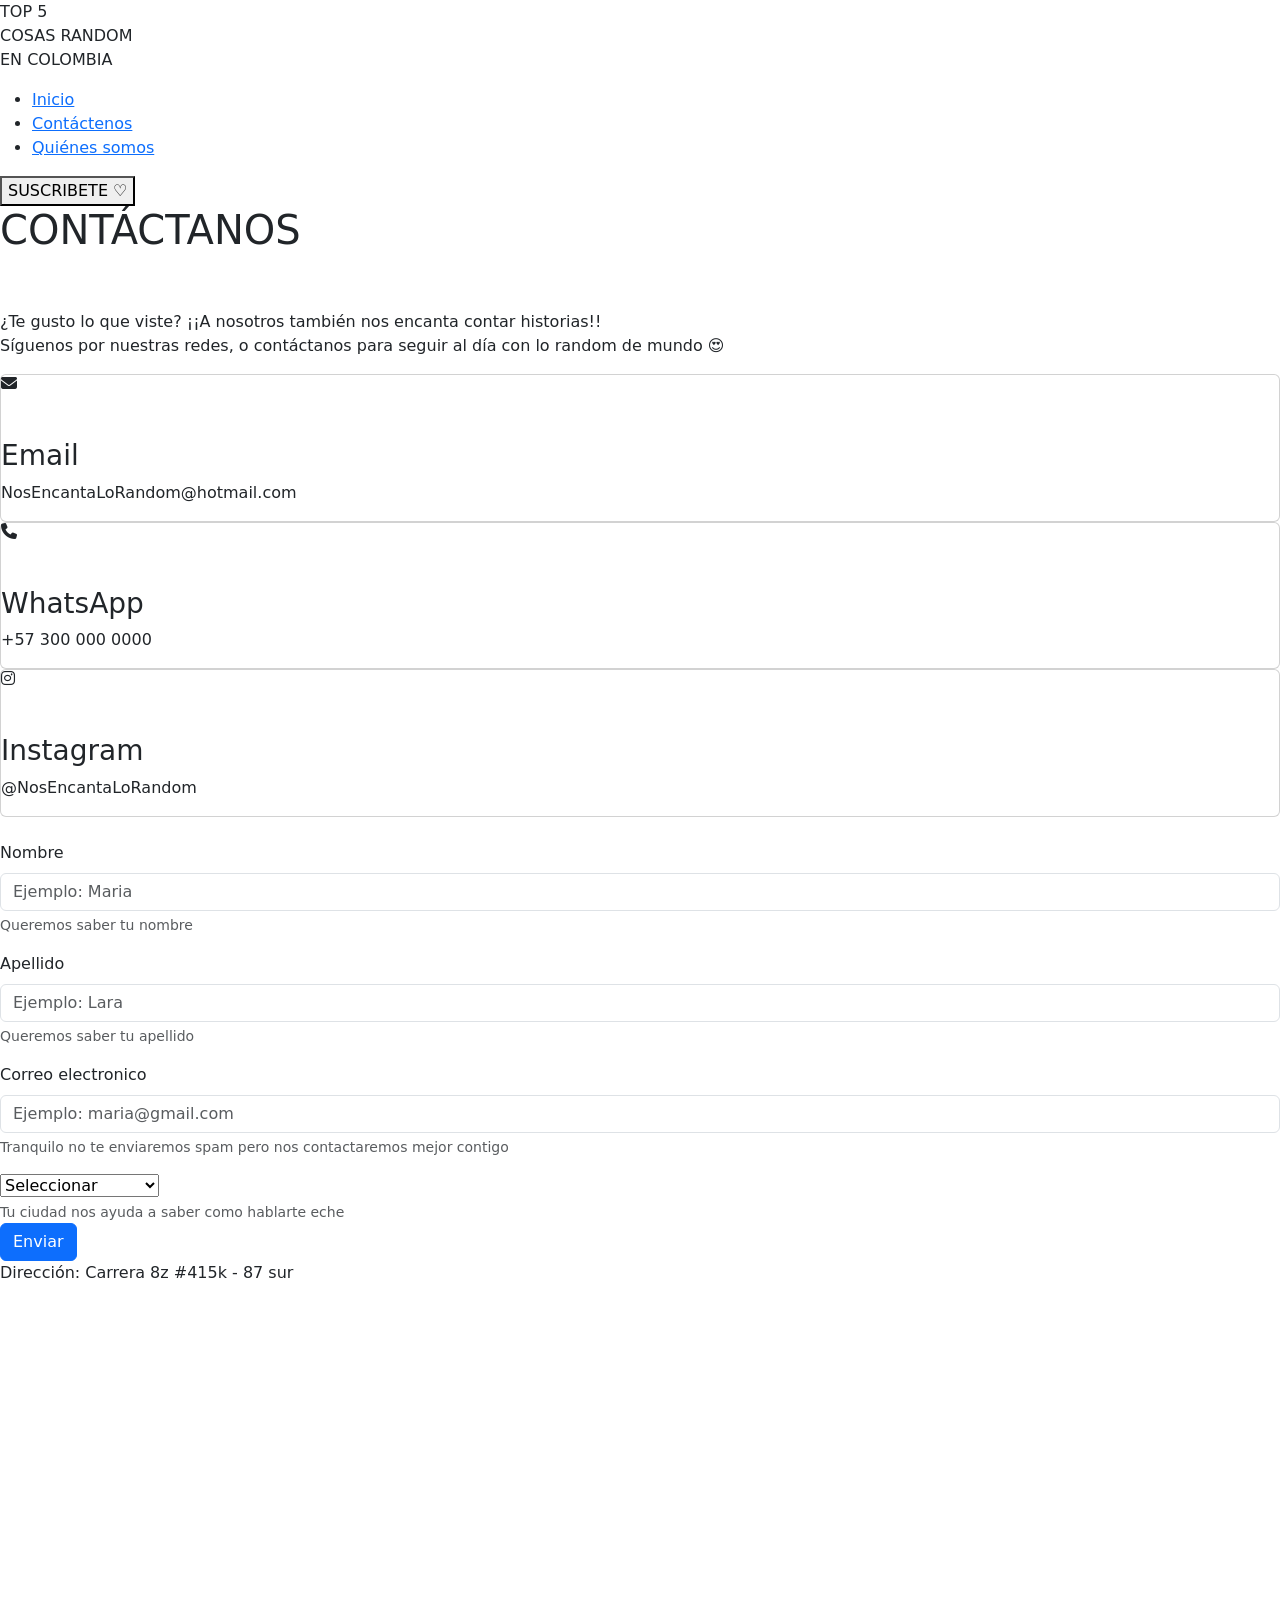
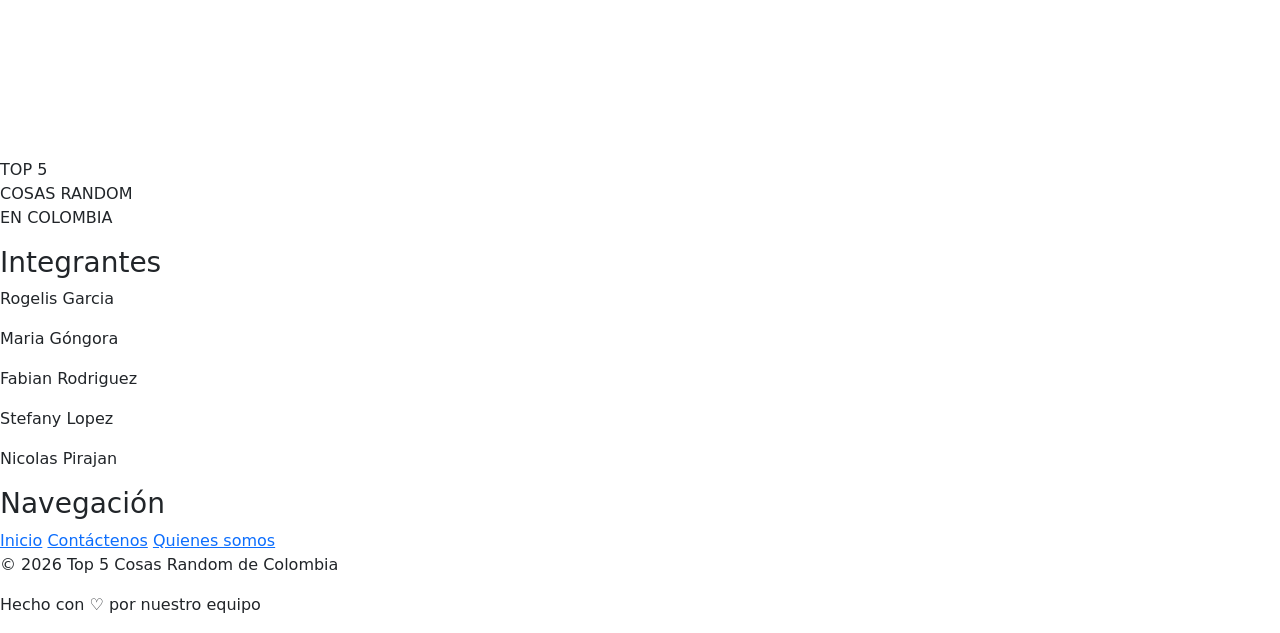
==== contacto.html @ d88ea7ca "Añadido formulario en contacto" ====
<!DOCTYPE html>
<html>

<head>
    <meta charset="UTF-8">
    <meta name="viewport" content="width=device-width, initial-scale=1.0">
    <title>TOP 5</title>
    <link rel="stylesheet" href="https://cdnjs.cloudflare.com/ajax/libs/font-awesome/6.5.0/css/all.min.css">
    <link rel="preconnect" href="https://fonts.googleapis.com">
    <link rel="preconnect" href="https://fonts.gstatic.com" crossorigin>
    <link href="https://fonts.googleapis.com/css2?family=Lilita+One&family=Poppins:wght@400;600;700&display=swap"
        rel="stylesheet">
    <link href="https://cdn.jsdelivr.net/npm/bootstrap@5.3.8/dist/css/bootstrap.min.css" rel="stylesheet"
        integrity="sha384-sRIl4kxILFvY47J16cr9ZwB07vP4J8+LH7qKQnuqkuIAvNWLzeN8tE5YBujZqJLB" crossorigin="anonymous">
    <link rel="stylesheet" href="style.css">
</head>

<body>
    <nav>
        <div>
            <span class="top">T<span class="O">O</span>P</span>
            <span class="cinco">5</span>
            <p class="cosas-random">COSAS RANDOM <br><span class="En">EN</span> <span class="C">C</span><span
                    class="olombia">OLOMBIA</span> </p>
        </div>
        <ul>
            <li> <a href="index.html">Inicio</a></li>
            <li><a href="contacto.html">Contáctenos</a></li>
            <li><a href="quienes-somos.html">Quiénes somos</a></li>
        </ul>
        <button>SUSCRIBETE ♡</button>
    </nav>
    <div class="encabezado1">
        <h1 id="encabezado"> CONTÁCTANOS </h1>
        <br>
        <br>
        <p class="parrafo"> ¿Te gusto lo que viste? ¡¡A nosotros también nos encanta contar historias!! <br>
            Síguenos por nuestras redes, o contáctanos para seguir al día con lo random de mundo 😍</p>
    </div>
    <div class="contenedor">
        <div class="card">
            <i class="fa-solid fa-envelope"></i>
            <br>
            <br>
            <h3 class="titulito"> Email </h3>
            <p> NosEncantaLoRandom@hotmail.com </p>
        </div>

        <div class="card">
            <i class="fa-solid fa-phone"></i>
            <br>
            <br>
            <h3 class="titulito"> WhatsApp </h3>
            <p> +57 300 000 0000 </p>
        </div>

        <div class="card">
            <i class="fa-brands fa-instagram"></i>
            <br>
            <br>
            <h3 class="titulito"> Instagram </h3>
            <p> @NosEncantaLoRandom </p>
        </div>
        <br>

        <section class="formulario-contacto">
            <form>
                <div class="formulario">
                <div class="mb-3">
                    <label for="ejemploNombre" class="form-label">Nombre</label>
                    <input type="text" class="form-control" id="nombre" placeholder="Ejemplo: Maria">
                    <div id="nameText" class="form-text">Queremos saber tu nombre</div>
                </div>
                <div class="mb-3">
                    <label for="ejemploNombre" class="form-label">Apellido</label>
                    <input type="text" class="form-control" id="apellido" placeholder="Ejemplo: Lara">
                    <div id="lastnameText" class="form-text">Queremos saber tu apellido</div>
                </div>
                <div class="mb-3">
                    <label for="ejemploNombre" class="form-label">Correo electronico</label>
                    <input type="email" class="form-control" id="email" placeholder="Ejemplo: maria@gmail.com" required>
                    <div id="nameText" class="form-text">Tranquilo no te enviaremos spam pero nos contactaremos mejor
                        contigo</div>
                </div>
                <div class="seleccionDeCiudad">
                    <select name="ciudad" id="ciudad">
                        <option value="">Seleccionar</option>
                        <option value="Bog">Bogota</option>
                        <option value="Baq">Barranquilla</option>
                        <option value="Med">Medellin</option>
                        <option value="NA">No quiero decirlo</option>
                    </select>
                    <div id="nameText" class="form-text">Tu ciudad nos ayuda a saber como hablarte eche</div>
                </div>
                 <button type="submit" class="btn btn-primary">Enviar</button>
    </div>
    </form>
    </section>

    <div class="ubicacion">
        <p class="parrafo"> Dirección: Carrera 8z #415k - 87 sur </p>
        <iframe
            src="https://www.google.com/maps/embed?pb=!1m18!1m12!1m3!1d22496.69778581169!2d-74.12065884214515!3d4.613363814773362!2m3!1f0!2f0!3f0!3m2!1i1024!2i768!4f13.1!3m3!1m2!1s0x8e3f9ebaca191fa3%3A0x28079add05f37b00!2sCentro%20Comercial%20Plaza%20de%20las%20Am%C3%A9ricas!5e0!3m2!1ses!2sco!4v1781192506364!5m2!1ses!2sco"
            width="600" height="450" style="border:0;" allowfullscreen="" loading="lazy"
            referrerpolicy="no-referrer-when-downgrade"></iframe>
    </div>
    </div>

    <footer class="footer">
        <div class="footer-contenido">
            <div class="footer-logo">
                <div>
                    <span class="top">T<span class="O">O</span>P</span>
                    <span class="cinco">5</span>
                </div>

                <p class="cosas-random">
                    COSAS RANDOM<br>
                    <span class="En">EN</span>
                    <span class="C">C</span><span class="olombia">OLOMBIA</span>
                </p>
            </div>
            <div class="footer-integrantes">
                <h3 class="integrantes">Integrantes</h3>
                <p class="integrante rogelis">Rogelis Garcia</p>
                <p class="integrante maria">Maria Góngora</p>
                <p class="integrante fabian">Fabian Rodriguez</p>
                <p class="integrante stefany">Stefany Lopez</p>
                <p class="integrante nicolas">Nicolas Pirajan</p>
            </div>
            <div class="footer-enlaces">
                <h3 class="navegacion">Navegación</h3>
                <a href="index.html">Inicio</a>
                <a href="contacto.html">Contáctenos</a>
                <a href="quienes-somos.html">Quienes somos</a>
            </div>
        </div>
        <div class="footer-inferior">
            <p class="copy">© 2026 Top 5 Cosas Random de Colombia</p>
            <p class="amor">Hecho con ♡ por nuestro equipo</p>
        </div>
    </footer>
</body>

</html>
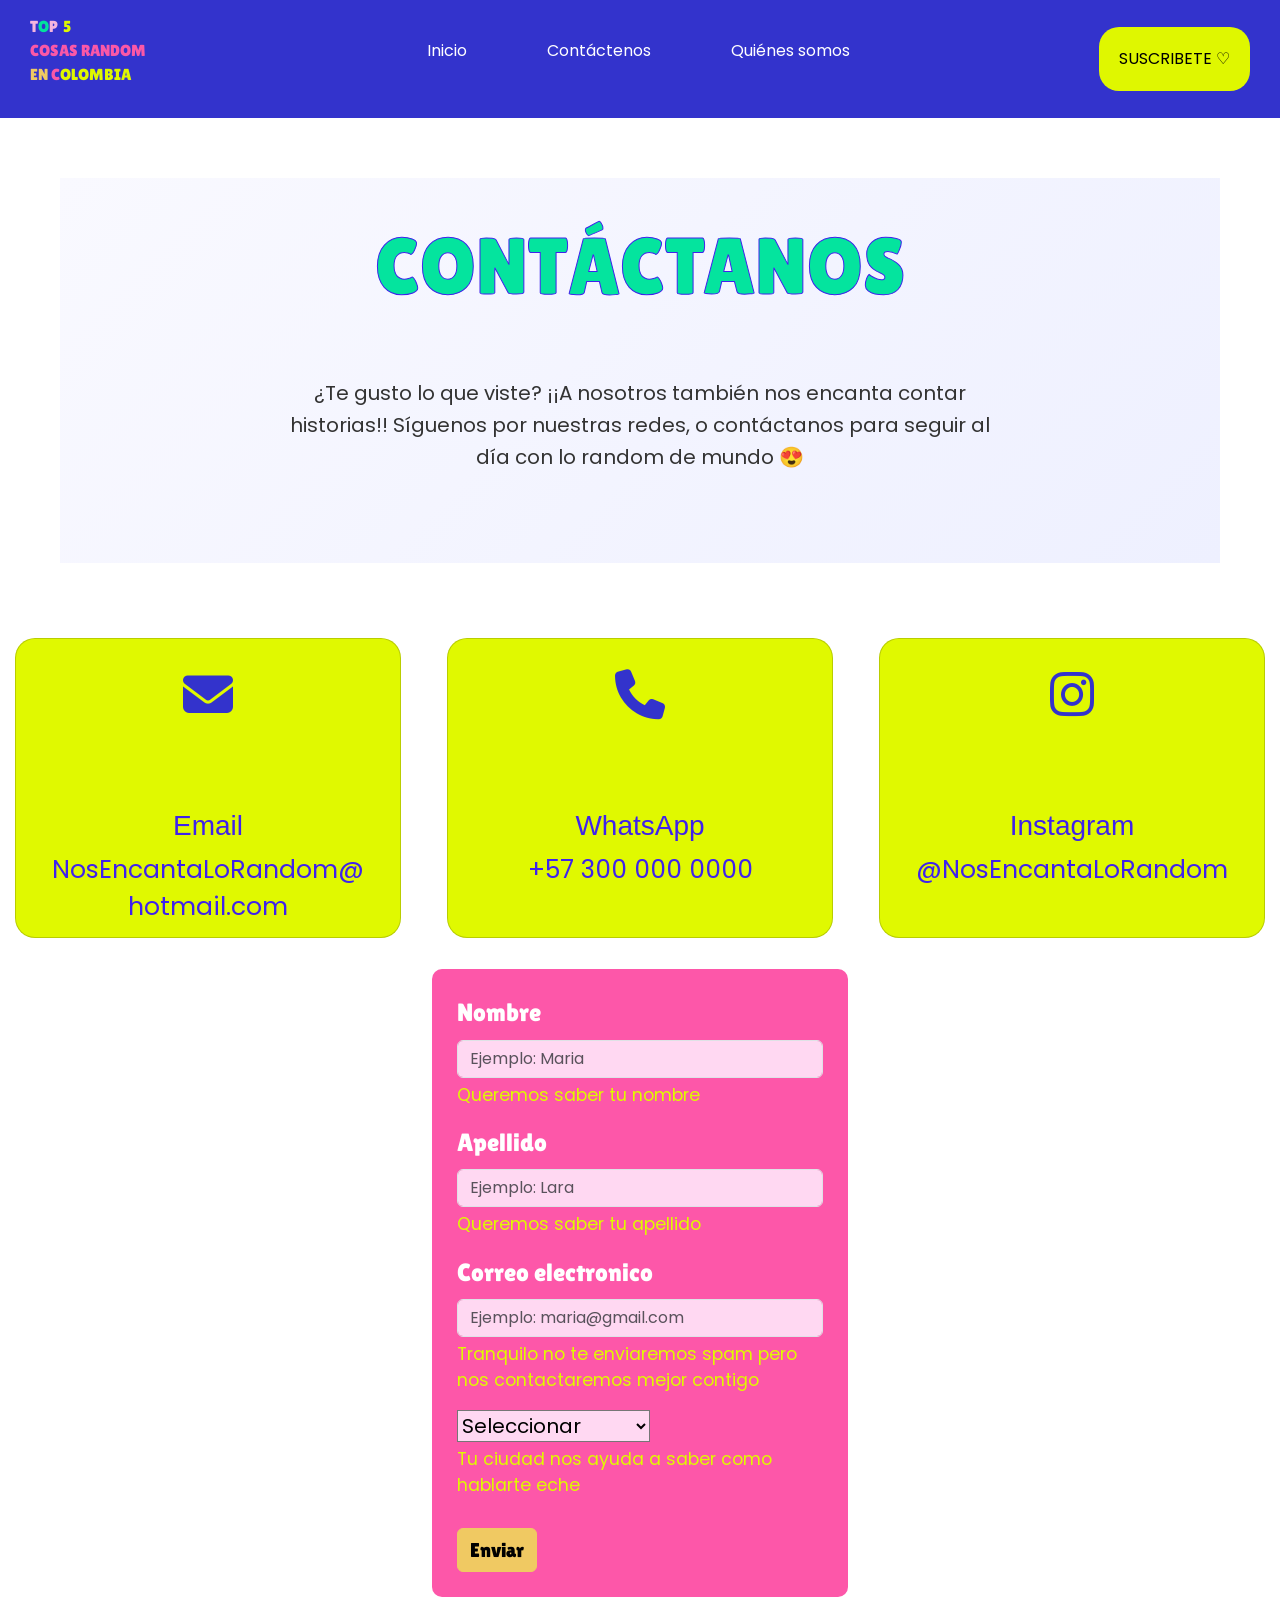
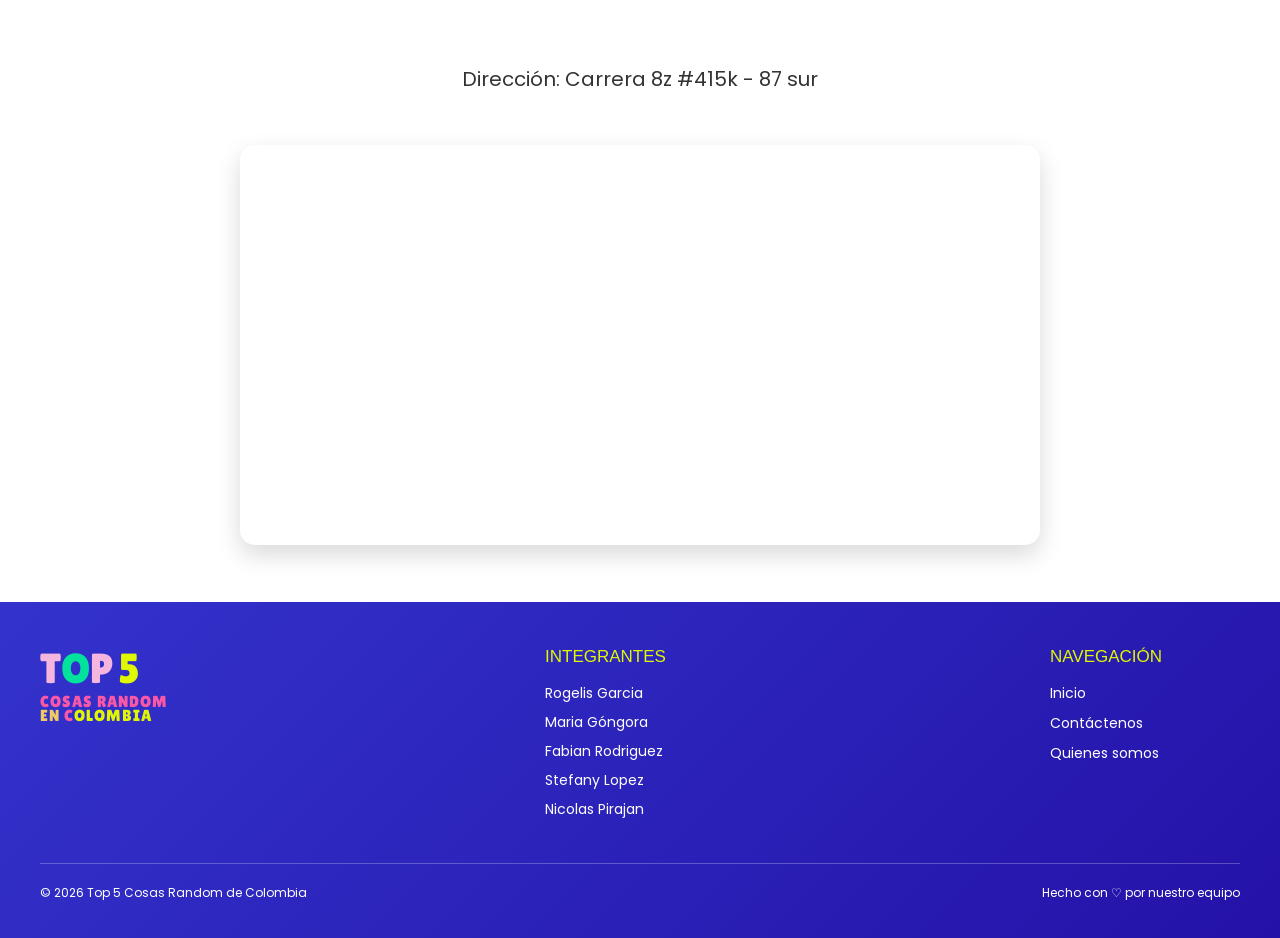
==== commit 1e0df91b: "Actualizo style.css y contacto.html" ====
--- a/contacto.html
+++ b/contacto.html
@@ -34,8 +34,7 @@
         <h1 id="encabezado"> CONTÁCTANOS </h1>
         <br>
         <br>
-        <p class="parrafo"> ¿Te gusto lo que viste? ¡¡A nosotros también nos encanta contar historias!! <br>
-            Síguenos por nuestras redes, o contáctanos para seguir al día con lo random de mundo 😍</p>
+        <p class="parrafo"> ¿Te gusto lo que viste? ¡¡A nosotros también nos encanta contar historias!! Síguenos por nuestras redes, o contáctanos para seguir al día con lo random de mundo 😍</p>
     </div>
     <div class="contenedor">
         <div class="card">
@@ -62,7 +61,7 @@
             <p> @NosEncantaLoRandom </p>
         </div>
         <br>
-
+        <br>
         <section class="formulario-contacto">
             <form>
                 <div class="formulario">
@@ -92,10 +91,12 @@
                     </select>
                     <div id="nameText" class="form-text">Tu ciudad nos ayuda a saber como hablarte eche</div>
                 </div>
+                <br>
                  <button type="submit" class="btn btn-primary">Enviar</button>
-    </div>
-    </form>
-    </section>
+                </div>
+            </form>
+        </section>
+        <br>
 
     <div class="ubicacion">
         <p class="parrafo"> Dirección: Carrera 8z #415k - 87 sur </p>
--- a/style.css
+++ b/style.css
@@ -0,0 +1,730 @@
+
+* {
+    margin: 0;
+    padding: 0;
+    box-sizing: border-box;
+}
+nav a, nav button{
+    font-family: "Poppins",sans-serif;
+}
+nav{
+    background-color: #3333cc;
+    display: flex;
+    justify-content: space-between;
+    padding: 15px 30px;
+    align-items: center;
+    position: sticky;
+    top: 0;
+}
+nav a{
+    position: relative;
+    display: inline-block;
+    transition: transform 0.25s ease;
+}
+nav a::after{
+    content: "";
+    position: absolute;
+    left: 50%;
+    bottom: -6px;
+    width: 0;
+    height: 2px;
+    background-color: #dff700;
+    transform: translateX(-50%);
+    transition: width 0.25s ease;
+}
+nav a:hover{
+    transform: scale(1.08);
+}
+nav a:hover::after{
+    width: 100%;
+}
+ul {
+    display: flex;
+    list-style: none;
+    gap: 80px;
+}
+a {
+    color: white;
+    text-decoration: none;
+}
+
+.top,.cinco,.cosas-random{
+    font-family: "Lilita One",sans-serif;
+}
+
+.top{
+    color: #f4b5de;
+}
+.cinco{
+    color: #dff700;
+}
+.O{
+    color: #03e29d;
+}
+
+.cosas-random{
+    color:#fa58a7 ;
+}
+.En{
+    color: #efca62;
+}
+.olombia{
+    color: #dff700;
+}
+button{
+    background-color: #dff700;
+    border-radius: 20px;
+    color: black;
+    border: none;
+    padding: 20px;
+}
+.footer {
+    background: linear-gradient(135deg, #3333cc, #2412a8);
+    color: white;
+    padding: 45px 40px 20px;
+    font-family: "Poppins", sans-serif;
+}
+.footer-contenido {
+    max-width: 1200px;
+    margin: 0 auto;
+    display: flex;
+    justify-content: space-between;
+    align-items: flex-start;
+    gap: 60px;
+}
+.footer-logo {
+    min-width: 190px;
+}
+.footer-logo .top,
+.footer-logo .cinco {
+    font-size: 42px;
+    line-height: 1;
+}
+.footer-logo .cosas-random {
+    margin-top: 5px;
+    font-size: 16px;
+    line-height: 0.9;
+    letter-spacing: 1px;
+}
+.footer-integrantes,
+.footer-enlaces {
+    min-width: 190px;
+}
+.footer .integrantes,
+.footer .navegacion {
+    color: #dff700;
+    font-size: 17px;
+    margin-bottom: 16px;
+    text-transform: uppercase;
+}
+.footer-integrantes .integrante {
+    margin-bottom: 8px;
+    font-size: 14px;
+    cursor: default;
+}
+.footer-enlaces {
+    display: flex;
+    flex-direction: column;
+    align-items: flex-start;
+}
+.footer-enlaces a {
+    position: relative;
+    display: inline-block;
+    margin-bottom: 9px;
+    font-size: 14px;
+    color: white;
+    transition: color 0.25s ease, transform 0.25s ease;
+}
+.footer-enlaces a::after {
+    content: "";
+    position: absolute;
+    left: 0;
+    bottom: -2px;
+    width: 0;
+    height: 2px;
+    background-color: #dff700;
+    transition: width 0.25s ease;
+}
+.footer-enlaces a:hover {
+    color: #dff700;
+    transform: translateX(5px);
+}
+.footer-enlaces a:hover::after {
+    width: 100%;
+}
+.footer-inferior {
+    max-width: 1200px;
+    margin: 35px auto 0;
+    padding-top: 20px;
+    border-top: 1px solid rgba(255, 255, 255, 0.25);
+    display: flex;
+    justify-content: space-between;
+    gap: 20px;
+}
+.footer .copy,
+.footer .amor {
+    color: white;
+    font-size: 12px;
+}
+.footer-integrantes .integrante {
+    animation: rainbow 5s linear infinite;
+    transition: transform 0.25s ease;
+}
+.rogelis {
+    animation-delay: 0s;
+}
+
+.maria {
+    animation-delay: -1s;
+}
+.fabian {
+    animation-delay: -2s;
+}
+.stefany {
+    animation-delay: -3s;
+}
+.nicolas {
+    animation-delay: -4s;
+}
+.footer-integrantes .integrante:hover {
+    transform: translateX(6px) scale(1.05);
+    animation-play-state: paused;
+}
+@keyframes rainbow {
+    0% {
+        color: #ff5ba7;
+    }
+    20% {
+        color: #ffc857;
+    }
+    40% {
+        color: #00e0a4;
+    }
+    60% {
+        color: #b9f500; 
+    }
+    80% {
+        color: #9b7cff;
+    }
+    100% {
+        color: #ff5ba7;
+    }
+}
+
+/* =========================
+   SECCION PRINCIPAL NOSOTROS
+========================= */
+.principal-nosotros {
+    display: flex;
+    justify-content: space-between;
+    align-items: center;
+    padding: 80px 60px;
+    gap: 40px;
+    background: #f9f9ff;
+}
+
+.principal-nosotros h1 {
+    font-family: "Lilita One", sans-serif;
+    font-size: 42px;
+    color: #3333cc;
+    margin-bottom: 20px;
+}
+
+.principal-nosotros p {
+    font-family: "Poppins", sans-serif;
+    font-size: 16px;
+    max-width: 500px;
+}
+
+/* TARJETAS DE ADVERTENCIA */
+#img-principal-nosotros {
+    display: flex;
+    flex-direction: column;
+    gap: 20px;
+}
+
+#img-principal-nosotros > div {
+    background: white;
+    padding: 20px;
+    border-radius: 15px;
+    box-shadow: 0px 10px 25px rgba(0,0,0,0.08);
+    transition: transform 0.25s ease;
+}
+
+#img-principal-nosotros > div:hover {
+    transform: translateY(-5px);
+}
+
+/* 🔥 IMAGENES MAS GRANDES */
+#img-principal-nosotros img {
+    width: 200px;
+    margin: 10px 0;
+}
+
+/* =========================
+   SECCION OBJETIVO / MISION
+========================= */
+.motivo-pagina {
+    display: grid;
+    grid-template-columns: repeat(4, 1fr);
+    gap: 25px;
+    padding: 80px 60px;
+    background: white;
+}
+
+.motivo-pagina div {
+    background: #f4f4ff;
+    padding: 25px;
+    border-radius: 15px;
+    transition: all 0.25s ease;
+}
+
+.motivo-pagina div:hover {
+    transform: translateY(-6px);
+    background: #3333cc;
+    color: white;
+}
+
+.motivo-pagina h1 {
+    font-family: "Lilita One", sans-serif;
+    margin-bottom: 10px;
+}
+
+.motivo-pagina p {
+    font-family: "Poppins", sans-serif;
+    font-size: 14px;
+}
+
+/* =========================
+   SECCION TEAM
+========================= */
+.grupo-desarrollo {
+    padding: 80px 60px;
+    background: #f9f9ff;
+    text-align: center;
+}
+
+.grupo-desarrollo > div:first-child h1 {
+    font-family: "Lilita One", sans-serif;
+    font-size: 38px;
+    color: #3333cc;
+}
+
+.grupo-desarrollo > div:first-child p {
+    margin: 10px auto 40px;
+    max-width: 600px;
+    font-family: "Poppins", sans-serif;
+}
+
+/* CONTENEDOR GENERAL */
+#contenedor-img-nosotros {
+    display: flex;
+    flex-wrap: wrap;
+    justify-content: center;
+    gap: 25px;
+}
+
+/* TARJETAS PERSONAS */
+#contenedor-img-nosotros > div {
+    background: white;
+    padding: 18px;
+    border-radius: 15px;
+    width: 260px;
+    box-shadow: 0px 8px 20px rgba(0,0,0,0.06);
+    transition: transform 0.2s ease;
+}
+
+#contenedor-img-nosotros > div:hover {
+    transform: translateY(-5px);
+}
+
+#contenedor-img-nosotros img {
+    width: 90px;
+    border-radius: 50%;
+    margin: 10px 0;
+}
+
+#contenedor-img-nosotros h1 {
+    font-family: "Lilita One", sans-serif;
+    font-size: 16px;
+    margin: 5px 0;
+}
+
+#contenedor-img-nosotros p {
+    font-family: "Poppins", sans-serif;
+    font-size: 12px;
+    line-height: 1.4;
+}
+
+/* =========================
+   FRONT DEVELOPERS (HORIZONTAL)
+========================= */
+#contenedor-desarrolladores {
+    width: 100%;
+    display: flex;
+    flex-direction: column;
+    align-items: center;
+    gap: 8px;
+}
+
+/* TITULO */
+#contenedor-desarrolladores h1 {
+    font-size: 16px;
+    margin-bottom: 5px;
+}
+
+/* IMAGENES EN FILA */
+.imagenes-devs {
+    display: flex;
+    justify-content: center;
+    gap: 18px;
+}
+
+/* IMAGENES */
+.imagenes-devs img {
+    width: 75px;
+    border-radius: 50%;
+    transition: transform 0.2s ease;
+}
+
+.imagenes-devs img:hover {
+    transform: scale(1.08);
+}
+
+/* NOMBRES */
+.nombres-devs {
+    display: flex;
+    justify-content: center;
+    gap: 30px;
+    color: #000000;
+    
+}
+
+.nombres-devs span {
+    font-family: "Lilita One", sans-serif;
+    font-size: 16px;
+
+}
+
+/* TEXTO */
+#contenedor-desarrolladores p {
+    font-size: 12px;
+    text-align: center;
+    max-width: 220px;
+    line-height: 1.4;
+    margin-top: 5px;
+}
+
+/* =========================
+   INTRODUCCION (HERO SECTION)
+========================= */
+
+.introduccion {
+    display: flex;
+    justify-content: space-between;
+    align-items: center;
+    gap: 50px;
+    padding: 90px 60px;
+    background: linear-gradient(135deg, #f9f9ff, #eef0ff);
+}
+
+/* TEXTO */
+.introduccion .texto {
+    width: 55%;
+}
+
+.introduccion .texto h2 {
+    font-family: "Lilita One", sans-serif;
+    font-size: 42px;
+    color: #3333cc;
+    margin-bottom: 20px;
+    line-height: 1.1;
+}
+
+/* PARRAFOS */
+.introduccion .texto p {
+    font-family: "Poppins", sans-serif;
+    font-size: 16px;
+    line-height: 1.7;
+    color: #333;
+    margin-bottom: 15px;
+}
+
+/* IMAGEN */
+.introduccion .imagen {
+    width: 40%;
+    display: flex;
+    justify-content: center;
+}
+
+.introduccion .imagen img {
+    width: 100%;
+    max-width: 380px;
+    border-radius: 20px;
+    box-shadow: 0 15px 35px rgba(0,0,0,0.15);
+    transition: transform 0.3s ease;
+}
+
+/* HOVER IMAGEN */
+.introduccion .imagen img:hover {
+    transform: scale(1.05);
+}
+
+/* RESPONSIVE */
+@media (max-width: 768px) {
+    .introduccion {
+        flex-direction: column;
+        text-align: center;
+        padding: 50px 20px;
+    }
+
+    .introduccion .texto,
+    .introduccion .imagen {
+        width: 100%;
+    }
+
+    .introduccion .texto h2 {
+        font-size: 30px;
+    }
+}
+
+/* =========================
+   TOP 5 SECTION (BLOG STYLE)
+========================= */
+
+.top5 {
+    padding: 80px 60px;
+    background: #f9f9ff;
+    display: flex;
+    flex-direction: column;
+    gap: 30px;
+}
+
+/* TITULO */
+.top5 h2 {
+    font-family: "Lilita One", sans-serif;
+    font-size: 38px;
+    color: #3333cc;
+    text-align: center;
+    margin-bottom: 20px;
+}
+
+/* GRID DE ARTICULOS */
+.top5 {
+    display: flex;
+    flex-direction: column;
+    gap: 25px;
+}
+
+/* CADA CARD */
+.top5 article {
+    background: white;
+    padding: 25px;
+    border-radius: 15px;
+    box-shadow: 0 10px 25px rgba(0,0,0,0.08);
+    transition: transform 0.25s ease, box-shadow 0.25s ease;
+    max-width: 900px;
+    margin: 0 auto;
+}
+
+/* HOVER EFECTO */
+.top5 article:hover {
+    transform: translateY(-6px);
+    box-shadow: 0 15px 35px rgba(0,0,0,0.12);
+}
+
+/* TITULOS DE CADA ITEM */
+.top5 article h3 {
+    font-family: "Lilita One", sans-serif;
+    font-size: 22px;
+    color: #2412a8;
+    margin-bottom: 10px;
+}
+
+/* TEXTO */
+.top5 article p {
+    font-family: "Poppins", sans-serif;
+    font-size: 15px;
+    line-height: 1.6;
+    color: #333;
+}
+
+/* RESPONSIVE */
+@media (max-width: 768px) {
+    .top5 {
+        padding: 40px 20px;
+    }
+
+    .top5 h2 {
+        font-size: 28px;
+    }
+
+    .top5 article {
+        padding: 18px;
+    }
+}
+
+/* =========================
+   CONTACTO HEADER
+========================= */
+
+.encabezado1 {
+    text-align: center;
+    padding: 80px 20px 40px;
+    background: linear-gradient(135deg, #f9f9ff, #eef0ff);
+}
+
+#encabezado {
+    font-family: "Lilita One", sans-serif;
+    font-size: 42px;
+    color: #3333cc;
+    margin-bottom: 15px;
+}
+
+.parrafo {
+    font-family: "Poppins", sans-serif;
+    font-size: 16px;
+    color: #333;
+    max-width: 700px;
+    margin: 0 auto;
+    line-height: 1.6;
+}
+
+/* =========================
+   CONTENEDOR DE CARDS
+========================= */
+.contenedor{
+    display: grid;
+    grid-template-columns: 1fr 1fr 1fr;
+    gap: 16px;
+}
+.encabezado1{
+    margin: 60px;
+    padding: 40px;
+}
+#encabezado{
+    font-family: "Lilita One",sans-serif;
+    color: #04E49E;
+    font-size: 80px;
+    text-align: center;
+    -webkit-text-stroke: 1px #3F22EC;
+}
+.parrafo{
+    font-family: "Poppins",sans-serif;
+    font-size: 20px;
+    text-align: center;
+    margin-bottom: 50px;
+}
+/* =========================
+   CARDS CONTACTO
+========================= */
+
+.card{
+    font-family: "Poppins",sans-serif;
+    color: #3F22EC;
+    font-size: 25px;
+    text-align: center;
+    margin: 15px;
+    padding: 30px;
+    height: 300px;
+    background-color: #E0F900;
+    transition: 0.3s;
+    border-radius: 20px;
+}
+
+.card:hover{
+    background-color: #F0C962;
+    color: white; 
+    transform: scale(1.05);
+    transform: translateY(-5px);
+    box-shadow: 0 8px 20px rgba(0,0,0,0.2);
+    border-color: #F5A623;
+    opacity: 0.8; 
+}
+
+/* ICONOS */
+.card i {
+    font-size: 50px;
+    color: #3333cc;
+    margin-bottom: 15px;
+}
+/* =========================
+   FORMULARIO
+========================= */
+.formulario-contacto{
+    font-family: "Poppins",sans-serif;
+    font-size: 20px;
+    padding: 25px;
+    border-radius: 10px;
+    color: white;
+    background-color: #FD57A9;
+}
+.form-label{
+    font-family: "Lilita One",sans-serif;
+    font-size: 25px;
+}
+.form-text{
+    color: #E0F900;
+}
+#ciudad{
+    background-color: #ffd8f2;
+}
+.form-control{
+    background-color: #ffd8f2;
+}
+.btn-primary{
+    font-family: "Lilita One",sans-serif;
+    font-size: 20px;
+    color: #000000;
+    background-color: #F0C962;
+    border-color: #F0C962;
+}
+
+
+/* =========================
+   UBICACION MAPA
+========================= */
+
+.ubicacion{
+    font-family: "Lilita One",sans-serif;
+    grid-column: 1/4;
+    text-align: center;
+    margin: 20px;
+    padding: 30px;
+    transition: 0.5s;
+}
+.ubicacion:hover{
+    transform: scale(1.10);
+}
+
+/* MAPA */
+.ubicacion iframe {
+    width: 90%;
+    max-width: 800px;
+    height: 400px;
+    border-radius: 15px;
+    box-shadow: 0 10px 25px rgba(0,0,0,0.15);
+}
+
+/* =========================
+   RESPONSIVE
+========================= */
+
+@media (max-width: 768px) {
+    #encabezado {
+        font-size: 30px;
+    }
+
+    .contenedor {
+        padding: 40px 20px;
+    }
+
+    .card {
+        width: 100%;
+        max-width: 300px;
+    }
+
+    .ubicacion iframe {
+        height: 300px;
+    }
+}
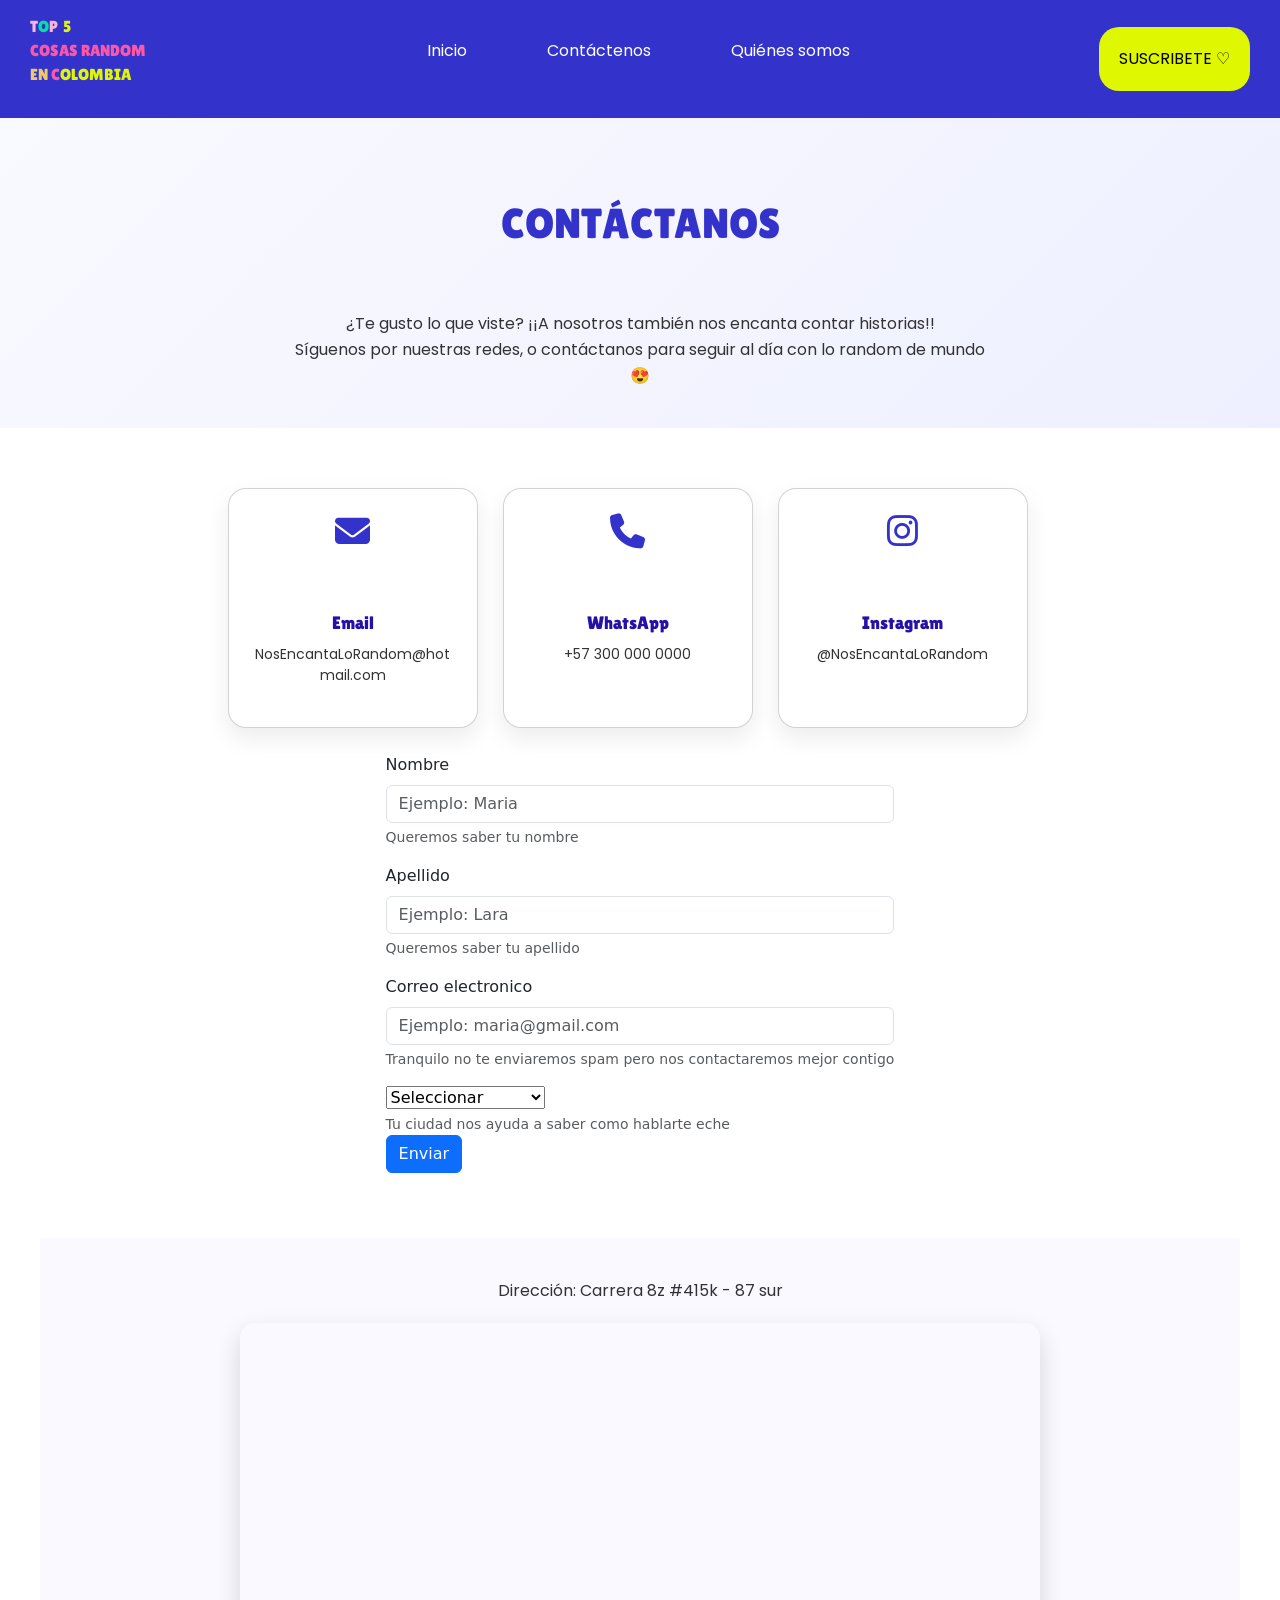
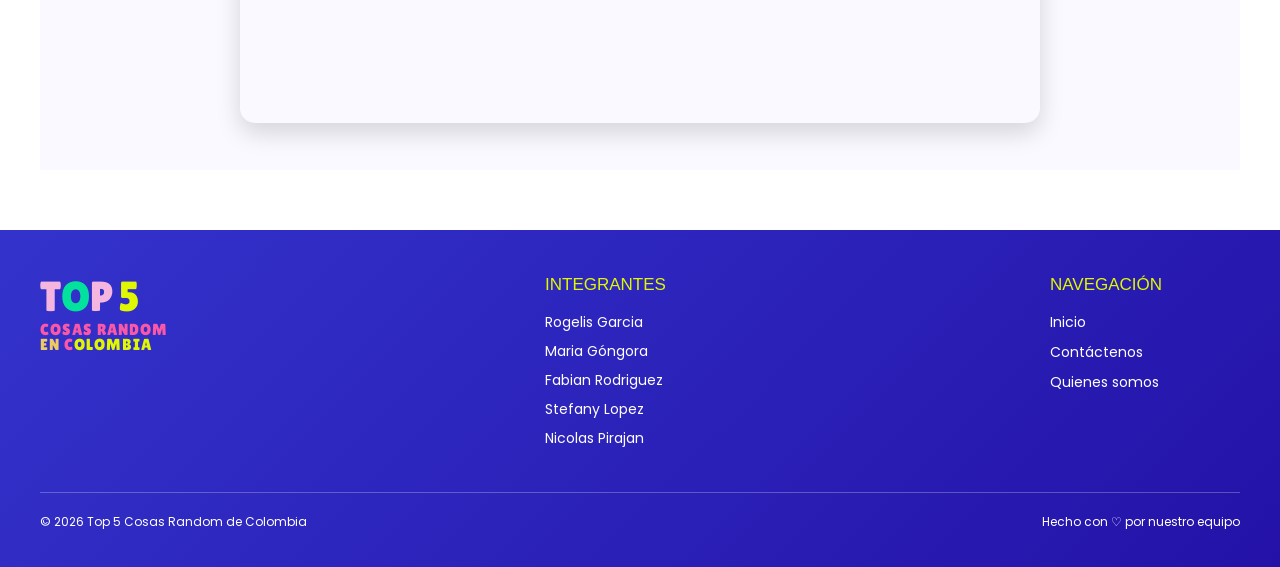
==== commit 03fdd2d7: "Refactorizacion de html con bootstrap" ====
--- a/contacto.html
+++ b/contacto.html
@@ -34,7 +34,8 @@
         <h1 id="encabezado"> CONTÁCTANOS </h1>
         <br>
         <br>
-        <p class="parrafo"> ¿Te gusto lo que viste? ¡¡A nosotros también nos encanta contar historias!! Síguenos por nuestras redes, o contáctanos para seguir al día con lo random de mundo 😍</p>
+        <p class="parrafo"> ¿Te gusto lo que viste? ¡¡A nosotros también nos encanta contar historias!! <br>
+            Síguenos por nuestras redes, o contáctanos para seguir al día con lo random de mundo 😍</p>
     </div>
     <div class="contenedor">
         <div class="card">
@@ -61,7 +62,7 @@
             <p> @NosEncantaLoRandom </p>
         </div>
         <br>
-        <br>
+
         <section class="formulario-contacto">
             <form>
                 <div class="formulario">
@@ -91,12 +92,10 @@
                     </select>
                     <div id="nameText" class="form-text">Tu ciudad nos ayuda a saber como hablarte eche</div>
                 </div>
-                <br>
                  <button type="submit" class="btn btn-primary">Enviar</button>
-                </div>
-            </form>
-        </section>
-        <br>
+    </div>
+    </form>
+    </section>
 
     <div class="ubicacion">
         <p class="parrafo"> Dirección: Carrera 8z #415k - 87 sur </p>
@@ -141,6 +140,9 @@
             <p class="amor">Hecho con ♡ por nuestro equipo</p>
         </div>
     </footer>
+    <script src="script.js">
+
+    </script>
 </body>
 
 </html>
--- a/style.css
+++ b/style.css
@@ -213,16 +213,34 @@
 
 /* =========================
    SECCION PRINCIPAL NOSOTROS
-========================= */
+   ========================= */
+
+/* CONTENEDOR PRINCIPAL */
 .principal-nosotros {
     display: flex;
-    justify-content: space-between;
-    align-items: center;
+    flex-direction: column;
     padding: 80px 60px;
-    gap: 40px;
+    gap: 24px;
     background: #f9f9ff;
 }
 
+/* IMAGEN CHAYANNE Y CARD "CONFIRMADO" — ancho completo */
+.principal-nosotros > .card {
+    width: 100%;
+    margin: 0;
+    border-radius: 15px;
+    overflow: hidden;
+    box-shadow: 0px 10px 25px rgba(0, 0, 0, 0.08);
+}
+
+.principal-nosotros > .card img {
+    width: 100%;
+    max-height: 420px;
+    object-fit: cover;
+    display: block;
+}
+
+/* TIPOGRAFÍA */
 .principal-nosotros h1 {
     font-family: "Lilita One", sans-serif;
     font-size: 42px;
@@ -233,34 +251,56 @@
 .principal-nosotros p {
     font-family: "Poppins", sans-serif;
     font-size: 16px;
-    max-width: 500px;
-}
-
-/* TARJETAS DE ADVERTENCIA */
+}
+
+/* =========================
+   SECCIÓN ADVERTENCIA
+   ========================= */
+
 #img-principal-nosotros {
     display: flex;
+    flex-wrap: wrap;
+    gap: 20px;
+    align-items: stretch;
+}
+
+/* TEXTO CENTRAL */
+#img-principal-nosotros > div:first-child {
+    flex: 1 1 300px;
+    min-width: 250px;
+}
+
+/* TARJETAS (CORREGIDO OVERFLOW) */
+#img-principal-nosotros > .card {
+    flex: 1 1 240px;
+    max-width: 260px;
+    display: flex;
     flex-direction: column;
-    gap: 20px;
-}
-
-#img-principal-nosotros > div {
-    background: white;
-    padding: 20px;
-    border-radius: 15px;
-    box-shadow: 0px 10px 25px rgba(0,0,0,0.08);
-    transition: transform 0.25s ease;
-}
-
-#img-principal-nosotros > div:hover {
+}
+
+/* HOVER */
+#img-principal-nosotros > .card:hover {
     transform: translateY(-5px);
 }
 
-/* 🔥 IMAGENES MAS GRANDES */
+/* IMAGENES */
 #img-principal-nosotros img {
-    width: 200px;
-    margin: 10px 0;
-}
-
+    width: 100%;
+    display: block;
+}
+
+/* =========================
+   FIX GLOBAL ANTI OVERFLOW
+   ========================= */
+
+* {
+    box-sizing: border-box;
+}
+
+body {
+    overflow-x: hidden;
+
+}
 /* =========================
    SECCION OBJETIVO / MISION
 ========================= */
@@ -593,108 +633,71 @@
 /* =========================
    CONTENEDOR DE CARDS
 ========================= */
-.contenedor{
-    display: grid;
-    grid-template-columns: 1fr 1fr 1fr;
-    gap: 16px;
-}
-.encabezado1{
-    margin: 60px;
-    padding: 40px;
-}
-#encabezado{
-    font-family: "Lilita One",sans-serif;
-    color: #04E49E;
-    font-size: 80px;
+
+.contenedor {
+    display: flex;
+    justify-content: center;
+    gap: 25px;
+    padding: 60px 40px;
+    flex-wrap: wrap;
+    background: #ffffff;
+}
+
+/* =========================
+   CARDS CONTACTO
+========================= */
+
+.card {
+    background: white;
+    width: 250px;
+    padding: 25px;
+    border-radius: 18px;
     text-align: center;
-    -webkit-text-stroke: 1px #3F22EC;
-}
-.parrafo{
-    font-family: "Poppins",sans-serif;
-    font-size: 20px;
-    text-align: center;
-    margin-bottom: 50px;
-}
-/* =========================
-   CARDS CONTACTO
-========================= */
-
-.card{
-    font-family: "Poppins",sans-serif;
-    color: #3F22EC;
-    font-size: 25px;
-    text-align: center;
-    margin: 15px;
-    padding: 30px;
-    height: 300px;
-    background-color: #E0F900;
-    transition: 0.3s;
-    border-radius: 20px;
-}
-
-.card:hover{
-    background-color: #F0C962;
-    color: white; 
-    transform: scale(1.05);
-    transform: translateY(-5px);
-    box-shadow: 0 8px 20px rgba(0,0,0,0.2);
-    border-color: #F5A623;
-    opacity: 0.8; 
+    box-shadow: 0 10px 25px rgba(0,0,0,0.08);
+    transition: transform 0.25s ease, box-shadow 0.25s ease;
+}
+
+.card:hover {
+    transform: translateY(-8px);
+    box-shadow: 0 15px 35px rgba(0,0,0,0.12);
 }
 
 /* ICONOS */
 .card i {
-    font-size: 50px;
+    font-size: 35px;
     color: #3333cc;
     margin-bottom: 15px;
 }
-/* =========================
-   FORMULARIO
-========================= */
-.formulario-contacto{
-    font-family: "Poppins",sans-serif;
-    font-size: 20px;
-    padding: 25px;
-    border-radius: 10px;
-    color: white;
-    background-color: #FD57A9;
-}
-.form-label{
-    font-family: "Lilita One",sans-serif;
-    font-size: 25px;
-}
-.form-text{
-    color: #E0F900;
-}
-#ciudad{
-    background-color: #ffd8f2;
-}
-.form-control{
-    background-color: #ffd8f2;
-}
-.btn-primary{
-    font-family: "Lilita One",sans-serif;
-    font-size: 20px;
-    color: #000000;
-    background-color: #F0C962;
-    border-color: #F0C962;
-}
-
+
+/* TITULO CARD */
+.titulito {
+    font-family: "Lilita One", sans-serif;
+    font-size: 18px;
+    margin-bottom: 10px;
+    color: #2412a8;
+}
+
+/* TEXTO CARD */
+.card p {
+    font-family: "Poppins", sans-serif;
+    font-size: 14px;
+    color: #333;
+}
 
 /* =========================
    UBICACION MAPA
 ========================= */
 
-.ubicacion{
-    font-family: "Lilita One",sans-serif;
-    grid-column: 1/4;
+.ubicacion {
+    width: 100%;
     text-align: center;
-    margin: 20px;
-    padding: 30px;
-    transition: 0.5s;
-}
-.ubicacion:hover{
-    transform: scale(1.10);
+    margin-top: 40px;
+    padding: 40px;
+    background: #f9f9ff;
+}
+
+.ubicacion .parrafo {
+    margin-bottom: 20px;
 }
 
 /* MAPA */
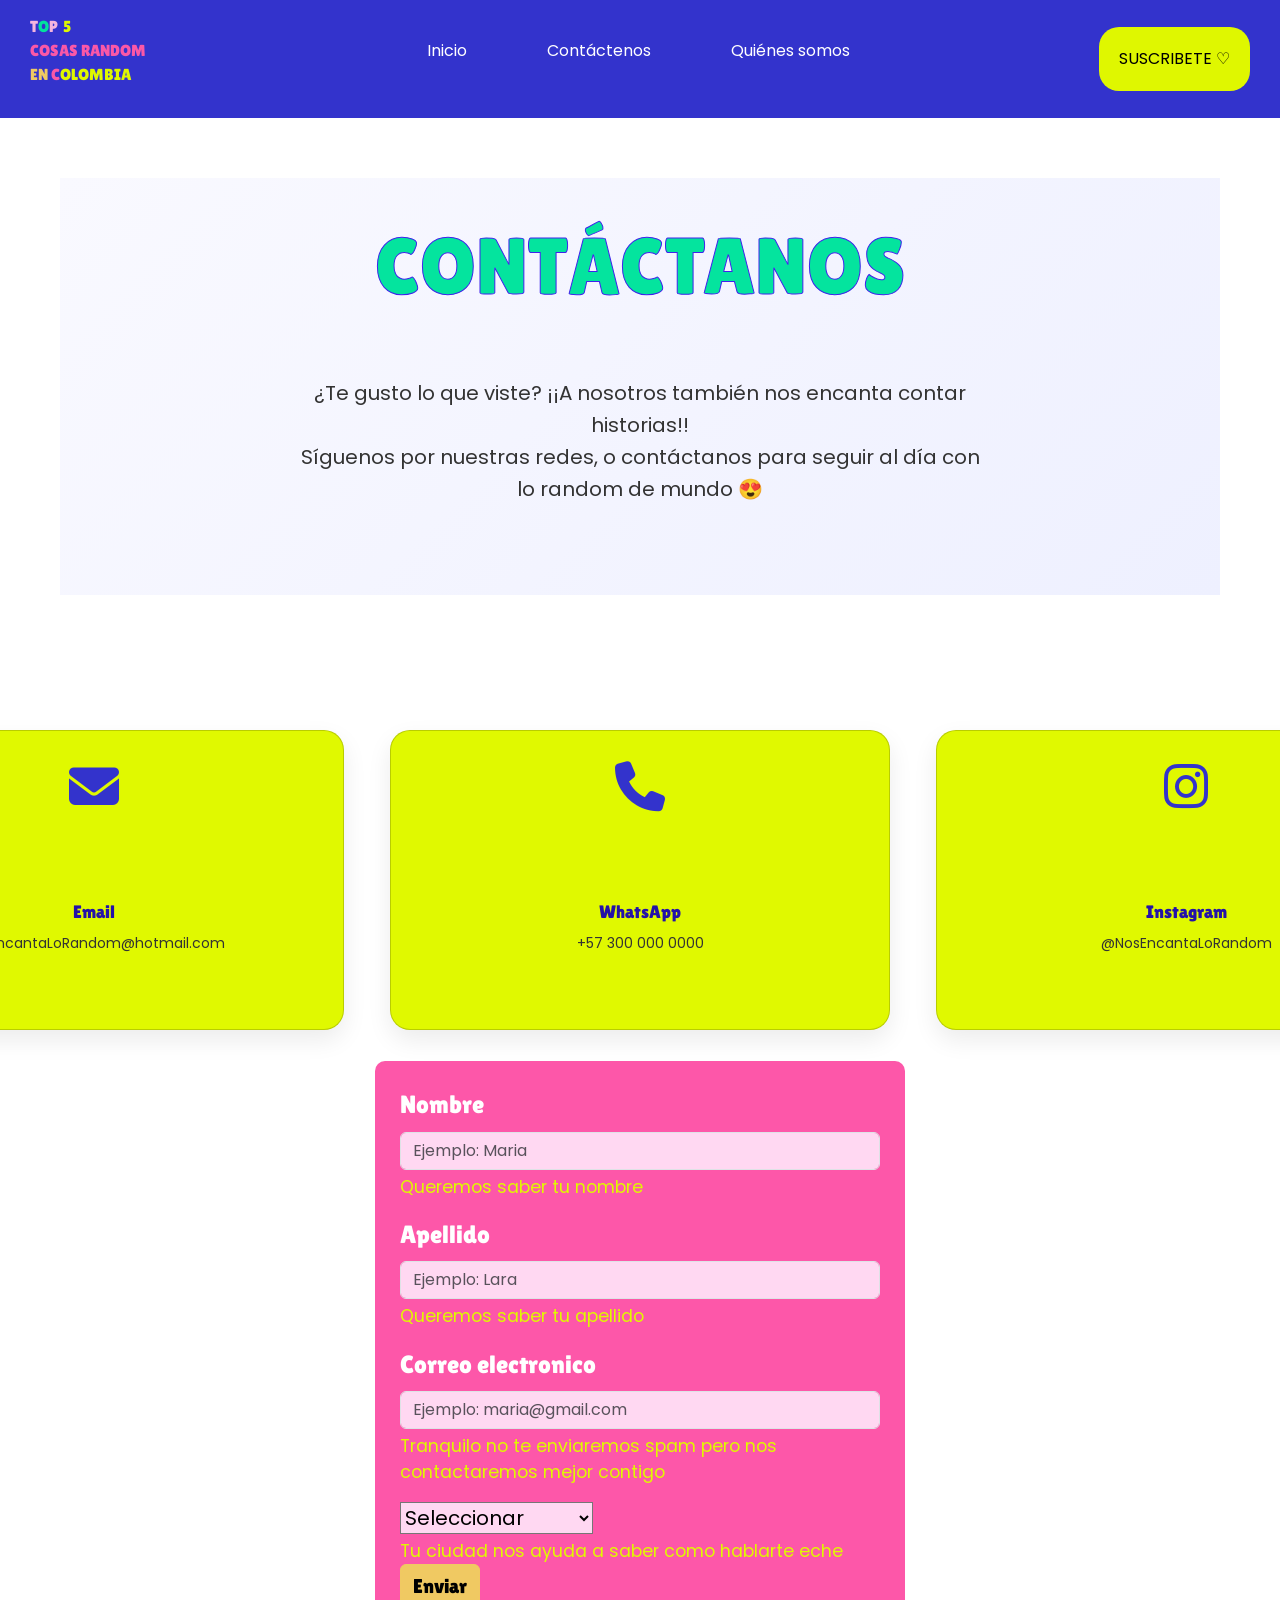
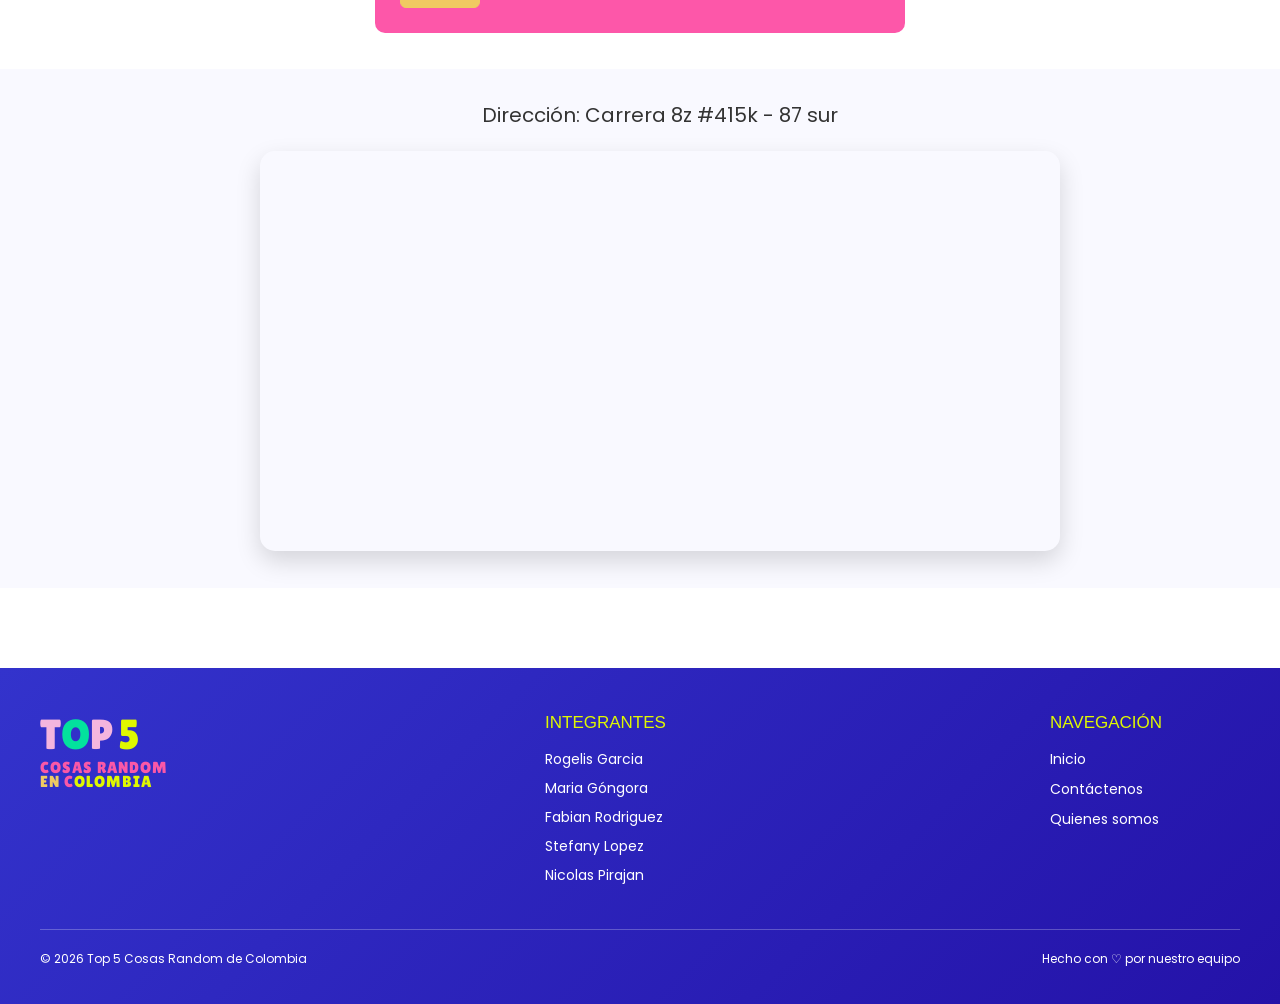
==== commit 11a810a1: "Agrega las opciones configuradas" ====
--- a/contacto.html
+++ b/contacto.html
@@ -66,44 +66,46 @@
         <section class="formulario-contacto">
             <form>
                 <div class="formulario">
-                <div class="mb-3">
-                    <label for="ejemploNombre" class="form-label">Nombre</label>
-                    <input type="text" class="form-control" id="nombre" placeholder="Ejemplo: Maria">
-                    <div id="nameText" class="form-text">Queremos saber tu nombre</div>
+                    <div class="mb-3">
+                        <label for="ejemploNombre" class="form-label">Nombre</label>
+                        <input type="text" class="form-control" id="nombre" placeholder="Ejemplo: Maria">
+                        <div id="nameText" class="form-text">Queremos saber tu nombre</div>
+                    </div>
+                    <div class="mb-3">
+                        <label for="ejemploNombre" class="form-label">Apellido</label>
+                        <input type="text" class="form-control" id="apellido" placeholder="Ejemplo: Lara">
+                        <div id="lastnameText" class="form-text">Queremos saber tu apellido</div>
+                    </div>
+                    <div class="mb-3">
+                        <label for="ejemploNombre" class="form-label">Correo electronico</label>
+                        <input type="email" class="form-control" id="email" placeholder="Ejemplo: maria@gmail.com"
+                            required>
+                        <div id="nameText" class="form-text">Tranquilo no te enviaremos spam pero nos contactaremos
+                            mejor
+                            contigo</div>
+                    </div>
+                    <div class="seleccionDeCiudad">
+                        <select name="ciudad" id="ciudad">
+                            <option value="">Seleccionar</option>
+                            <option value="Bog">Bogota</option>
+                            <option value="Baq">Barranquilla</option>
+                            <option value="Med">Medellin</option>
+                            <option value="NA">No quiero decirlo</option>
+                        </select>
+                        <div id="nameText" class="form-text">Tu ciudad nos ayuda a saber como hablarte eche</div>
+                    </div>
+                    <button type="submit" class="btn btn-primary">Enviar</button>
                 </div>
-                <div class="mb-3">
-                    <label for="ejemploNombre" class="form-label">Apellido</label>
-                    <input type="text" class="form-control" id="apellido" placeholder="Ejemplo: Lara">
-                    <div id="lastnameText" class="form-text">Queremos saber tu apellido</div>
-                </div>
-                <div class="mb-3">
-                    <label for="ejemploNombre" class="form-label">Correo electronico</label>
-                    <input type="email" class="form-control" id="email" placeholder="Ejemplo: maria@gmail.com" required>
-                    <div id="nameText" class="form-text">Tranquilo no te enviaremos spam pero nos contactaremos mejor
-                        contigo</div>
-                </div>
-                <div class="seleccionDeCiudad">
-                    <select name="ciudad" id="ciudad">
-                        <option value="">Seleccionar</option>
-                        <option value="Bog">Bogota</option>
-                        <option value="Baq">Barranquilla</option>
-                        <option value="Med">Medellin</option>
-                        <option value="NA">No quiero decirlo</option>
-                    </select>
-                    <div id="nameText" class="form-text">Tu ciudad nos ayuda a saber como hablarte eche</div>
-                </div>
-                 <button type="submit" class="btn btn-primary">Enviar</button>
-    </div>
-    </form>
-    </section>
+            </form>
+        </section>
 
-    <div class="ubicacion">
-        <p class="parrafo"> Dirección: Carrera 8z #415k - 87 sur </p>
-        <iframe
-            src="https://www.google.com/maps/embed?pb=!1m18!1m12!1m3!1d22496.69778581169!2d-74.12065884214515!3d4.613363814773362!2m3!1f0!2f0!3f0!3m2!1i1024!2i768!4f13.1!3m3!1m2!1s0x8e3f9ebaca191fa3%3A0x28079add05f37b00!2sCentro%20Comercial%20Plaza%20de%20las%20Am%C3%A9ricas!5e0!3m2!1ses!2sco!4v1781192506364!5m2!1ses!2sco"
-            width="600" height="450" style="border:0;" allowfullscreen="" loading="lazy"
-            referrerpolicy="no-referrer-when-downgrade"></iframe>
-    </div>
+        <div class="ubicacion">
+            <p class="parrafo"> Dirección: Carrera 8z #415k - 87 sur </p>
+            <iframe
+                src="https://www.google.com/maps/embed?pb=!1m18!1m12!1m3!1d22496.69778581169!2d-74.12065884214515!3d4.613363814773362!2m3!1f0!2f0!3f0!3m2!1i1024!2i768!4f13.1!3m3!1m2!1s0x8e3f9ebaca191fa3%3A0x28079add05f37b00!2sCentro%20Comercial%20Plaza%20de%20las%20Am%C3%A9ricas!5e0!3m2!1ses!2sco!4v1781192506364!5m2!1ses!2sco"
+                width="600" height="450" style="border:0;" allowfullscreen="" loading="lazy"
+                referrerpolicy="no-referrer-when-downgrade"></iframe>
+        </div>
     </div>
 
     <footer class="footer">
--- a/style.css
+++ b/style.css
@@ -1,3 +1,779 @@
+* {
+    margin: 0;
+    padding: 0;
+    box-sizing: border-box;
+}
+
+nav a,
+nav button {
+    font-family: "Poppins", sans-serif;
+}
+
+nav {
+    background-color: #3333cc;
+    display: flex;
+    justify-content: space-between;
+    padding: 15px 30px;
+    align-items: center;
+    position: sticky;
+    top: 0;
+}
+
+nav a {
+    position: relative;
+    display: inline-block;
+    transition: transform 0.25s ease;
+}
+
+nav a::after {
+    content: "";
+    position: absolute;
+    left: 50%;
+    bottom: -6px;
+    width: 0;
+    height: 2px;
+    background-color: #dff700;
+    transform: translateX(-50%);
+    transition: width 0.25s ease;
+}
+
+nav a:hover {
+    transform: scale(1.08);
+}
+
+nav a:hover::after {
+    width: 100%;
+}
+
+ul {
+    display: flex;
+    list-style: none;
+    gap: 80px;
+}
+
+a {
+    color: white;
+    text-decoration: none;
+}
+
+.top,
+.cinco,
+.cosas-random {
+    font-family: "Lilita One", sans-serif;
+}
+
+.top {
+    color: #f4b5de;
+}
+
+.cinco {
+    color: #dff700;
+}
+
+.O {
+    color: #03e29d;
+}
+
+.cosas-random {
+    color: #fa58a7;
+}
+
+.En {
+    color: #efca62;
+}
+
+.olombia {
+    color: #dff700;
+}
+
+button {
+    background-color: #dff700;
+    border-radius: 20px;
+    color: black;
+    border: none;
+    padding: 20px;
+}
+
+.footer {
+    background: linear-gradient(135deg, #3333cc, #2412a8);
+    color: white;
+    padding: 45px 40px 20px;
+    font-family: "Poppins", sans-serif;
+}
+
+.footer-contenido {
+    max-width: 1200px;
+    margin: 0 auto;
+    display: flex;
+    justify-content: space-between;
+    align-items: flex-start;
+    gap: 60px;
+}
+
+.footer-logo {
+    min-width: 190px;
+}
+
+.footer-logo .top,
+.footer-logo .cinco {
+    font-size: 42px;
+    line-height: 1;
+}
+
+.footer-logo .cosas-random {
+    margin-top: 5px;
+    font-size: 16px;
+    line-height: 0.9;
+    letter-spacing: 1px;
+}
+
+.footer-integrantes,
+.footer-enlaces {
+    min-width: 190px;
+}
+
+.footer .integrantes,
+.footer .navegacion {
+    color: #dff700;
+    font-size: 17px;
+    margin-bottom: 16px;
+    text-transform: uppercase;
+}
+
+.footer-integrantes .integrante {
+    margin-bottom: 8px;
+    font-size: 14px;
+    cursor: default;
+}
+
+.footer-enlaces {
+    display: flex;
+    flex-direction: column;
+    align-items: flex-start;
+}
+
+.footer-enlaces a {
+    position: relative;
+    display: inline-block;
+    margin-bottom: 9px;
+    font-size: 14px;
+    color: white;
+    transition: color 0.25s ease, transform 0.25s ease;
+}
+
+.footer-enlaces a::after {
+    content: "";
+    position: absolute;
+    left: 0;
+    bottom: -2px;
+    width: 0;
+    height: 2px;
+    background-color: #dff700;
+    transition: width 0.25s ease;
+}
+
+.footer-enlaces a:hover {
+    color: #dff700;
+    transform: translateX(5px);
+}
+
+.footer-enlaces a:hover::after {
+    width: 100%;
+}
+
+.footer-inferior {
+    max-width: 1200px;
+    margin: 35px auto 0;
+    padding-top: 20px;
+    border-top: 1px solid rgba(255, 255, 255, 0.25);
+    display: flex;
+    justify-content: space-between;
+    gap: 20px;
+}
+
+.footer .copy,
+.footer .amor {
+    color: white;
+    font-size: 12px;
+}
+
+.footer-integrantes .integrante {
+    animation: rainbow 5s linear infinite;
+    transition: transform 0.25s ease;
+}
+
+.rogelis {
+    animation-delay: 0s;
+}
+
+.maria {
+    animation-delay: -1s;
+}
+
+.fabian {
+    animation-delay: -2s;
+}
+
+.stefany {
+    animation-delay: -3s;
+}
+
+.nicolas {
+    animation-delay: -4s;
+}
+
+.footer-integrantes .integrante:hover {
+    transform: translateX(6px) scale(1.05);
+    animation-play-state: paused;
+}
+
+@keyframes rainbow {
+    0% {
+        color: #ff5ba7;
+    }
+
+    20% {
+        color: #ffc857;
+    }
+
+    40% {
+        color: #00e0a4;
+    }
+
+    60% {
+        color: #b9f500;
+    }
+
+    80% {
+        color: #9b7cff;
+    }
+
+    100% {
+        color: #ff5ba7;
+    }
+}
+
+/* =========================
+   SECCION PRINCIPAL NOSOTROS
+   ========================= */
+
+/* CONTENEDOR PRINCIPAL */
+.principal-nosotros {
+    display: flex;
+    flex-direction: column;
+    padding: 80px 60px;
+    gap: 24px;
+    background: #f9f9ff;
+}
+
+/* IMAGEN CHAYANNE Y CARD "CONFIRMADO" — ancho completo */
+.principal-nosotros>.card {
+    width: 100%;
+    margin: 0;
+    border-radius: 15px;
+    overflow: hidden;
+    box-shadow: 0px 10px 25px rgba(0, 0, 0, 0.08);
+}
+
+.principal-nosotros>.card img {
+    width: 100%;
+    max-height: 420px;
+    object-fit: cover;
+    display: block;
+}
+
+/* TIPOGRAFÍA */
+.principal-nosotros h1 {
+    font-family: "Lilita One", sans-serif;
+    font-size: 42px;
+    color: #3333cc;
+    margin-bottom: 20px;
+}
+
+.principal-nosotros p {
+    font-family: "Poppins", sans-serif;
+    font-size: 16px;
+}
+
+/* =========================
+   SECCIÓN ADVERTENCIA
+   ========================= */
+
+#img-principal-nosotros {
+    display: flex;
+    flex-wrap: wrap;
+    gap: 20px;
+    align-items: stretch;
+}
+
+/* TEXTO CENTRAL */
+#img-principal-nosotros>div:first-child {
+    flex: 1 1 300px;
+    min-width: 250px;
+}
+
+/* TARJETAS (CORREGIDO OVERFLOW) */
+#img-principal-nosotros>.card {
+    flex: 1 1 240px;
+    max-width: 260px;
+    display: flex;
+    flex-direction: column;
+}
+
+/* HOVER */
+#img-principal-nosotros>.card:hover {
+    transform: translateY(-5px);
+}
+
+/* IMAGENES */
+#img-principal-nosotros img {
+    width: 100%;
+    display: block;
+}
+
+/* =========================
+   FIX GLOBAL ANTI OVERFLOW
+   ========================= */
+
+* {
+    box-sizing: border-box;
+}
+
+body {
+    overflow-x: hidden;
+
+}
+
+/* =========================
+   SECCION OBJETIVO / MISION
+========================= */
+.motivo-pagina {
+    display: grid;
+    grid-template-columns: repeat(4, 1fr);
+    gap: 25px;
+    padding: 80px 60px;
+    background: white;
+}
+
+.motivo-pagina div {
+    background: #f4f4ff;
+    padding: 25px;
+    border-radius: 15px;
+    transition: all 0.25s ease;
+}
+
+.motivo-pagina div:hover {
+    transform: translateY(-6px);
+    background: #3333cc;
+    color: white;
+}
+
+.motivo-pagina h1 {
+    font-family: "Lilita One", sans-serif;
+    margin-bottom: 10px;
+}
+
+.motivo-pagina p {
+    font-family: "Poppins", sans-serif;
+    font-size: 14px;
+}
+
+/* =========================
+   SECCION TEAM
+========================= */
+.grupo-desarrollo {
+    padding: 80px 60px;
+    background: #f9f9ff;
+    text-align: center;
+}
+
+.grupo-desarrollo>div:first-child h1 {
+    font-family: "Lilita One", sans-serif;
+    font-size: 38px;
+    color: #3333cc;
+}
+
+.grupo-desarrollo>div:first-child p {
+    margin: 10px auto 40px;
+    max-width: 600px;
+    font-family: "Poppins", sans-serif;
+}
+
+/* CONTENEDOR GENERAL */
+#contenedor-img-nosotros {
+    display: flex;
+    flex-wrap: wrap;
+    justify-content: center;
+    gap: 25px;
+}
+
+/* TARJETAS PERSONAS */
+#contenedor-img-nosotros>div {
+    background: white;
+    padding: 18px;
+    border-radius: 15px;
+    width: 260px;
+    box-shadow: 0px 8px 20px rgba(0, 0, 0, 0.06);
+    transition: transform 0.2s ease;
+}
+
+#contenedor-img-nosotros>div:hover {
+    transform: translateY(-5px);
+}
+
+#contenedor-img-nosotros img {
+    width: 90px;
+    border-radius: 50%;
+    margin: 10px 0;
+}
+
+#contenedor-img-nosotros h1 {
+    font-family: "Lilita One", sans-serif;
+    font-size: 16px;
+    margin: 5px 0;
+}
+
+#contenedor-img-nosotros p {
+    font-family: "Poppins", sans-serif;
+    font-size: 12px;
+    line-height: 1.4;
+}
+
+/* =========================
+   FRONT DEVELOPERS (HORIZONTAL)
+========================= */
+#contenedor-desarrolladores {
+    width: 100%;
+    display: flex;
+    flex-direction: column;
+    align-items: center;
+    gap: 8px;
+}
+
+/* TITULO */
+#contenedor-desarrolladores h1 {
+    font-size: 16px;
+    margin-bottom: 5px;
+}
+
+/* IMAGENES EN FILA */
+.imagenes-devs {
+    display: flex;
+    justify-content: center;
+    gap: 18px;
+}
+
+/* IMAGENES */
+.imagenes-devs img {
+    width: 75px;
+    border-radius: 50%;
+    transition: transform 0.2s ease;
+}
+
+.imagenes-devs img:hover {
+    transform: scale(1.08);
+}
+
+/* NOMBRES */
+.nombres-devs {
+    display: flex;
+    justify-content: center;
+    gap: 30px;
+    color: #000000;
+
+}
+
+.nombres-devs span {
+    font-family: "Lilita One", sans-serif;
+    font-size: 16px;
+
+}
+
+/* TEXTO */
+#contenedor-desarrolladores p {
+    font-size: 12px;
+    text-align: center;
+    max-width: 220px;
+    line-height: 1.4;
+    margin-top: 5px;
+}
+
+/* =========================
+   INTRODUCCION (HERO SECTION)
+========================= */
+
+.introduccion {
+    display: flex;
+    justify-content: space-between;
+    align-items: center;
+    gap: 50px;
+    padding: 90px 60px;
+    background: linear-gradient(135deg, #f9f9ff, #eef0ff);
+}
+
+/* TEXTO */
+.introduccion .texto {
+    width: 55%;
+}
+
+.introduccion .texto h2 {
+    font-family: "Lilita One", sans-serif;
+    font-size: 42px;
+    color: #3333cc;
+    margin-bottom: 20px;
+    line-height: 1.1;
+}
+
+/* PARRAFOS */
+.introduccion .texto p {
+    font-family: "Poppins", sans-serif;
+    font-size: 16px;
+    line-height: 1.7;
+    color: #333;
+    margin-bottom: 15px;
+}
+
+/* IMAGEN */
+.introduccion .imagen {
+    width: 40%;
+    display: flex;
+    justify-content: center;
+}
+
+.introduccion .imagen img {
+    width: 100%;
+    max-width: 380px;
+    border-radius: 20px;
+    box-shadow: 0 15px 35px rgba(0, 0, 0, 0.15);
+    transition: transform 0.3s ease;
+}
+
+/* HOVER IMAGEN */
+.introduccion .imagen img:hover {
+    transform: scale(1.05);
+}
+
+/* RESPONSIVE */
+@media (max-width: 768px) {
+    .introduccion {
+        flex-direction: column;
+        text-align: center;
+        padding: 50px 20px;
+    }
+
+    .introduccion .texto,
+    .introduccion .imagen {
+        width: 100%;
+    }
+
+    .introduccion .texto h2 {
+        font-size: 30px;
+    }
+}
+
+/* =========================
+   TOP 5 SECTION (BLOG STYLE)
+========================= */
+
+.top5 {
+    padding: 80px 60px;
+    background: #f9f9ff;
+    display: flex;
+    flex-direction: column;
+    gap: 30px;
+}
+
+/* TITULO */
+.top5 h2 {
+    font-family: "Lilita One", sans-serif;
+    font-size: 38px;
+    color: #3333cc;
+    text-align: center;
+    margin-bottom: 20px;
+}
+
+/* GRID DE ARTICULOS */
+.top5 {
+    display: flex;
+    flex-direction: column;
+    gap: 25px;
+}
+
+/* CADA CARD */
+.top5 article {
+    background: white;
+    padding: 25px;
+    border-radius: 15px;
+    box-shadow: 0 10px 25px rgba(0, 0, 0, 0.08);
+    transition: transform 0.25s ease, box-shadow 0.25s ease;
+    max-width: 900px;
+    margin: 0 auto;
+}
+
+/* HOVER EFECTO */
+.top5 article:hover {
+    transform: translateY(-6px);
+    box-shadow: 0 15px 35px rgba(0, 0, 0, 0.12);
+}
+
+/* TITULOS DE CADA ITEM */
+.top5 article h3 {
+    font-family: "Lilita One", sans-serif;
+    font-size: 22px;
+    color: #2412a8;
+    margin-bottom: 10px;
+}
+
+/* TEXTO */
+.top5 article p {
+    font-family: "Poppins", sans-serif;
+    font-size: 15px;
+    line-height: 1.6;
+    color: #333;
+}
+
+/* RESPONSIVE */
+@media (max-width: 768px) {
+    .top5 {
+        padding: 40px 20px;
+    }
+
+    .top5 h2 {
+        font-size: 28px;
+    }
+
+    .top5 article {
+        padding: 18px;
+    }
+}
+
+/* =========================
+   CONTACTO HEADER
+========================= */
+
+.encabezado1 {
+    text-align: center;
+    padding: 80px 20px 40px;
+    background: linear-gradient(135deg, #f9f9ff, #eef0ff);
+}
+
+#encabezado {
+    font-family: "Lilita One", sans-serif;
+    font-size: 42px;
+    color: #3333cc;
+    margin-bottom: 15px;
+}
+
+.parrafo {
+    font-family: "Poppins", sans-serif;
+    font-size: 16px;
+    color: #333;
+    max-width: 700px;
+    margin: 0 auto;
+    line-height: 1.6;
+}
+
+/* =========================
+   CONTENEDOR DE CARDS
+========================= */
+
+.contenedor {
+    display: flex;
+    justify-content: center;
+    gap: 25px;
+    padding: 60px 40px;
+    flex-wrap: wrap;
+    background: #ffffff;
+}
+
+/* =========================
+   CARDS CONTACTO
+========================= */
+
+.card {
+    background: white;
+    width: 250px;
+    padding: 25px;
+    border-radius: 18px;
+    text-align: center;
+    box-shadow: 0 10px 25px rgba(0, 0, 0, 0.08);
+    transition: transform 0.25s ease, box-shadow 0.25s ease;
+}
+
+.card:hover {
+    transform: translateY(-8px);
+    box-shadow: 0 15px 35px rgba(0, 0, 0, 0.12);
+}
+
+/* ICONOS */
+.card i {
+    font-size: 35px;
+    color: #3333cc;
+    margin-bottom: 15px;
+}
+
+/* TITULO CARD */
+.titulito {
+    font-family: "Lilita One", sans-serif;
+    font-size: 18px;
+    margin-bottom: 10px;
+    color: #2412a8;
+}
+
+/* TEXTO CARD */
+.card p {
+    font-family: "Poppins", sans-serif;
+    font-size: 14px;
+    color: #333;
+}
+
+/* =========================
+   UBICACION MAPA
+========================= */
+
+.ubicacion {
+    width: 100%;
+    text-align: center;
+    margin-top: 40px;
+    padding: 40px;
+    background: #f9f9ff;
+}
+
+.ubicacion .parrafo {
+    margin-bottom: 20px;
+}
+
+/* MAPA */
+.ubicacion iframe {
+    width: 90%;
+    max-width: 800px;
+    height: 400px;
+    border-radius: 15px;
+    box-shadow: 0 10px 25px rgba(0, 0, 0, 0.15);
+}
+
+/* =========================
+   RESPONSIVE
+========================= */
+
+@media (max-width: 768px) {
+    #encabezado {
+        font-size: 30px;
+    }
+
+    .contenedor {
+        padding: 40px 20px;
+    }
+
+    .card {
+        width: 100%;
+        max-width: 300px;
+    }
+
+    .ubicacion iframe {
+        height: 300px;
+    }
+}
 
 * {
     margin: 0;
@@ -213,34 +989,16 @@
 
 /* =========================
    SECCION PRINCIPAL NOSOTROS
-   ========================= */
-
-/* CONTENEDOR PRINCIPAL */
+========================= */
 .principal-nosotros {
     display: flex;
-    flex-direction: column;
+    justify-content: space-between;
+    align-items: center;
     padding: 80px 60px;
-    gap: 24px;
+    gap: 40px;
     background: #f9f9ff;
 }
 
-/* IMAGEN CHAYANNE Y CARD "CONFIRMADO" — ancho completo */
-.principal-nosotros > .card {
-    width: 100%;
-    margin: 0;
-    border-radius: 15px;
-    overflow: hidden;
-    box-shadow: 0px 10px 25px rgba(0, 0, 0, 0.08);
-}
-
-.principal-nosotros > .card img {
-    width: 100%;
-    max-height: 420px;
-    object-fit: cover;
-    display: block;
-}
-
-/* TIPOGRAFÍA */
 .principal-nosotros h1 {
     font-family: "Lilita One", sans-serif;
     font-size: 42px;
@@ -251,56 +1009,34 @@
 .principal-nosotros p {
     font-family: "Poppins", sans-serif;
     font-size: 16px;
-}
-
-/* =========================
-   SECCIÓN ADVERTENCIA
-   ========================= */
-
+    max-width: 500px;
+}
+
+/* TARJETAS DE ADVERTENCIA */
 #img-principal-nosotros {
     display: flex;
-    flex-wrap: wrap;
+    flex-direction: column;
     gap: 20px;
-    align-items: stretch;
-}
-
-/* TEXTO CENTRAL */
-#img-principal-nosotros > div:first-child {
-    flex: 1 1 300px;
-    min-width: 250px;
-}
-
-/* TARJETAS (CORREGIDO OVERFLOW) */
-#img-principal-nosotros > .card {
-    flex: 1 1 240px;
-    max-width: 260px;
-    display: flex;
-    flex-direction: column;
-}
-
-/* HOVER */
-#img-principal-nosotros > .card:hover {
+}
+
+#img-principal-nosotros > div {
+    background: white;
+    padding: 20px;
+    border-radius: 15px;
+    box-shadow: 0px 10px 25px rgba(0,0,0,0.08);
+    transition: transform 0.25s ease;
+}
+
+#img-principal-nosotros > div:hover {
     transform: translateY(-5px);
 }
 
-/* IMAGENES */
+/* 🔥 IMAGENES MAS GRANDES */
 #img-principal-nosotros img {
-    width: 100%;
-    display: block;
-}
-
-/* =========================
-   FIX GLOBAL ANTI OVERFLOW
-   ========================= */
-
-* {
-    box-sizing: border-box;
-}
-
-body {
-    overflow-x: hidden;
-
-}
+    width: 200px;
+    margin: 10px 0;
+}
+
 /* =========================
    SECCION OBJETIVO / MISION
 ========================= */
@@ -633,71 +1369,108 @@
 /* =========================
    CONTENEDOR DE CARDS
 ========================= */
-
-.contenedor {
-    display: flex;
-    justify-content: center;
-    gap: 25px;
-    padding: 60px 40px;
-    flex-wrap: wrap;
-    background: #ffffff;
-}
-
+.contenedor{
+    display: grid;
+    grid-template-columns: 1fr 1fr 1fr;
+    gap: 16px;
+}
+.encabezado1{
+    margin: 60px;
+    padding: 40px;
+}
+#encabezado{
+    font-family: "Lilita One",sans-serif;
+    color: #04E49E;
+    font-size: 80px;
+    text-align: center;
+    -webkit-text-stroke: 1px #3F22EC;
+}
+.parrafo{
+    font-family: "Poppins",sans-serif;
+    font-size: 20px;
+    text-align: center;
+    margin-bottom: 50px;
+}
 /* =========================
    CARDS CONTACTO
 ========================= */
 
-.card {
-    background: white;
-    width: 250px;
-    padding: 25px;
-    border-radius: 18px;
+.card{
+    font-family: "Poppins",sans-serif;
+    color: #3F22EC;
+    font-size: 25px;
     text-align: center;
-    box-shadow: 0 10px 25px rgba(0,0,0,0.08);
-    transition: transform 0.25s ease, box-shadow 0.25s ease;
-}
-
-.card:hover {
-    transform: translateY(-8px);
-    box-shadow: 0 15px 35px rgba(0,0,0,0.12);
+    margin: 15px;
+    padding: 30px;
+    height: 300px;
+    background-color: #E0F900;
+    transition: 0.3s;
+    border-radius: 20px;
+}
+
+.card:hover{
+    background-color: #F0C962;
+    color: white; 
+    transform: scale(1.05);
+    transform: translateY(-5px);
+    box-shadow: 0 8px 20px rgba(0,0,0,0.2);
+    border-color: #F5A623;
+    opacity: 0.8; 
 }
 
 /* ICONOS */
 .card i {
-    font-size: 35px;
+    font-size: 50px;
     color: #3333cc;
     margin-bottom: 15px;
 }
-
-/* TITULO CARD */
-.titulito {
-    font-family: "Lilita One", sans-serif;
-    font-size: 18px;
-    margin-bottom: 10px;
-    color: #2412a8;
-}
-
-/* TEXTO CARD */
-.card p {
-    font-family: "Poppins", sans-serif;
-    font-size: 14px;
-    color: #333;
-}
+/* =========================
+   FORMULARIO
+========================= */
+.formulario-contacto{
+    font-family: "Poppins",sans-serif;
+    font-size: 20px;
+    padding: 25px;
+    border-radius: 10px;
+    color: white;
+    background-color: #FD57A9;
+}
+.form-label{
+    font-family: "Lilita One",sans-serif;
+    font-size: 25px;
+}
+.form-text{
+    color: #E0F900;
+}
+#ciudad{
+    background-color: #ffd8f2;
+}
+.form-control{
+    background-color: #ffd8f2;
+}
+.btn-primary{
+    font-family: "Lilita One",sans-serif;
+    font-size: 20px;
+    color: #000000;
+    background-color: #F0C962;
+    border-color: #F0C962;
+}
+
 
 /* =========================
    UBICACION MAPA
 ========================= */
 
-.ubicacion {
-    width: 100%;
+.ubicacion{
+    font-family: "Lilita One",sans-serif;
+    grid-column: 1/4;
     text-align: center;
-    margin-top: 40px;
-    padding: 40px;
-    background: #f9f9ff;
-}
-
-.ubicacion .parrafo {
-    margin-bottom: 20px;
+    margin: 20px;
+    padding: 30px;
+    transition: 0.5s;
+}
+.ubicacion:hover{
+    transform: scale(1.10);
 }
 
 /* MAPA */
@@ -730,4 +1503,10 @@
     .ubicacion iframe {
         height: 300px;
     }
+}
+
+.card{
+    width: 500px;
+    padding: 30px;
+    height: 300px;
 }
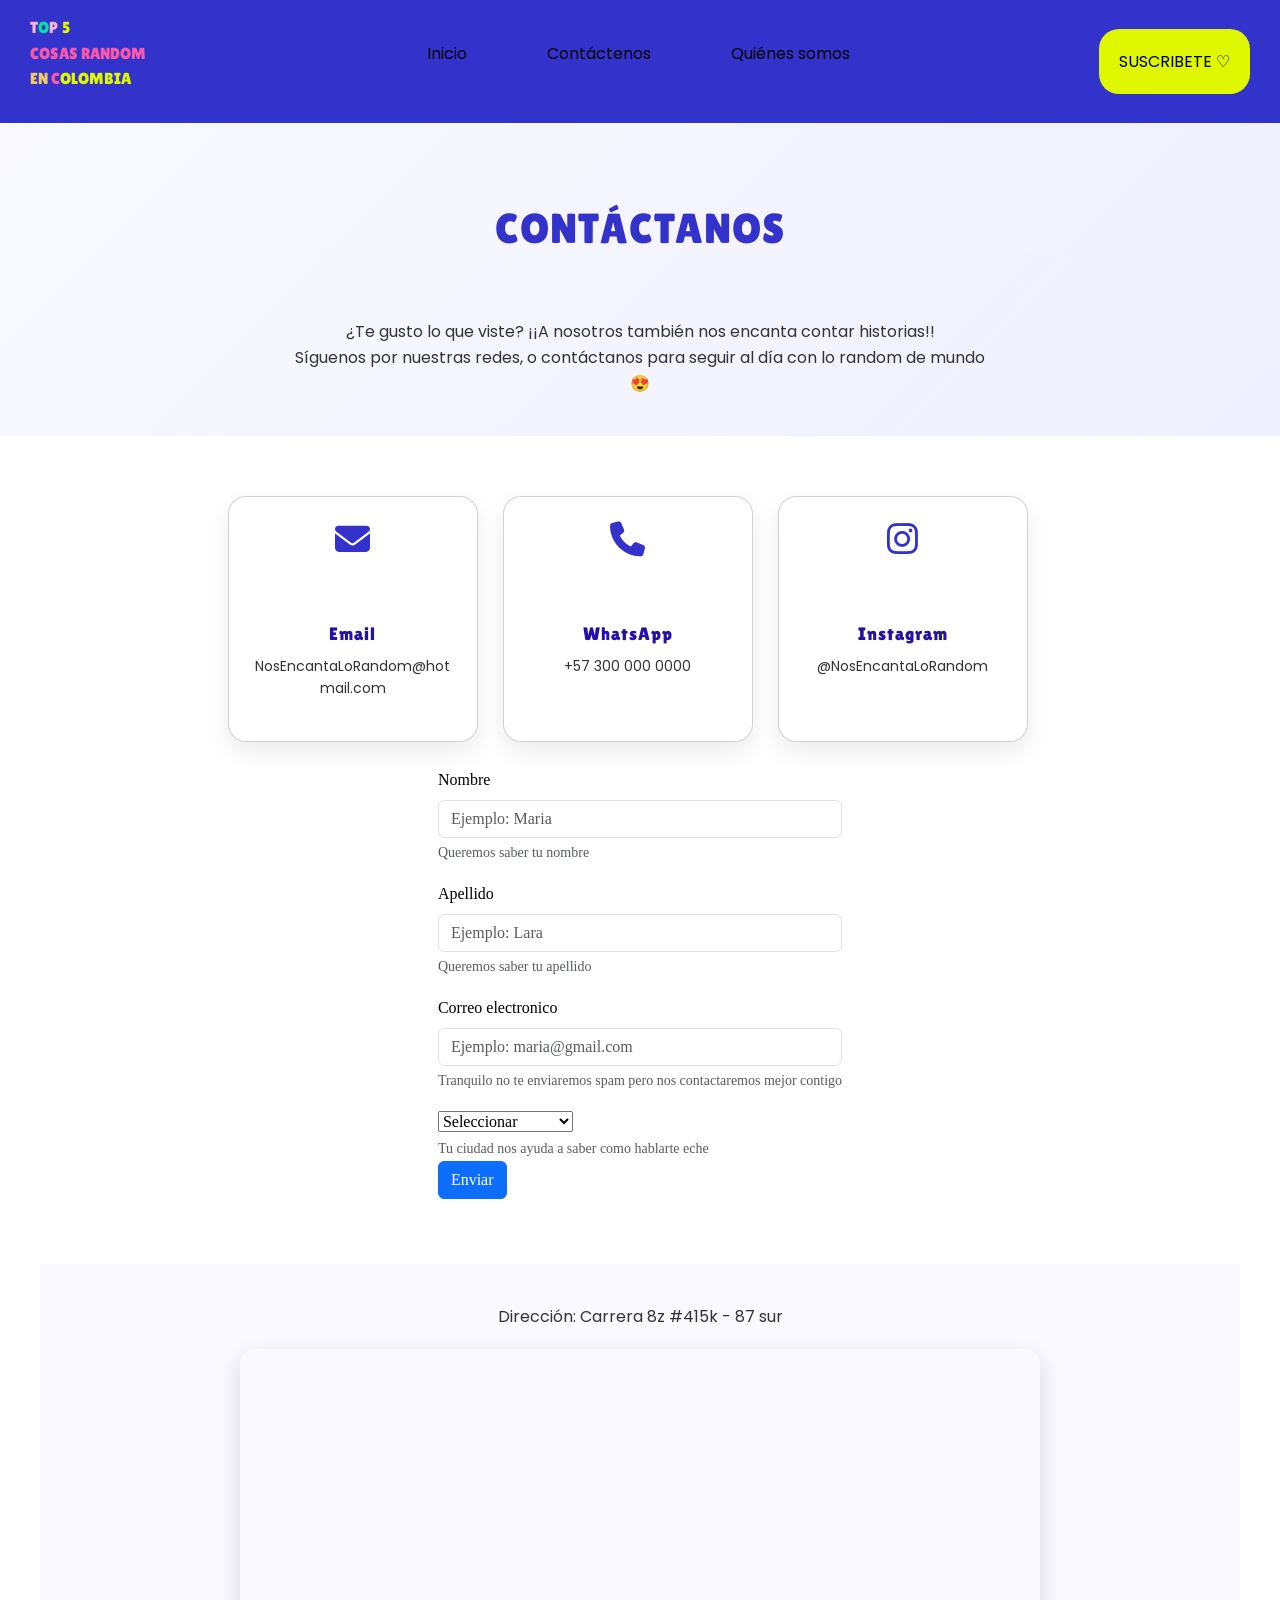
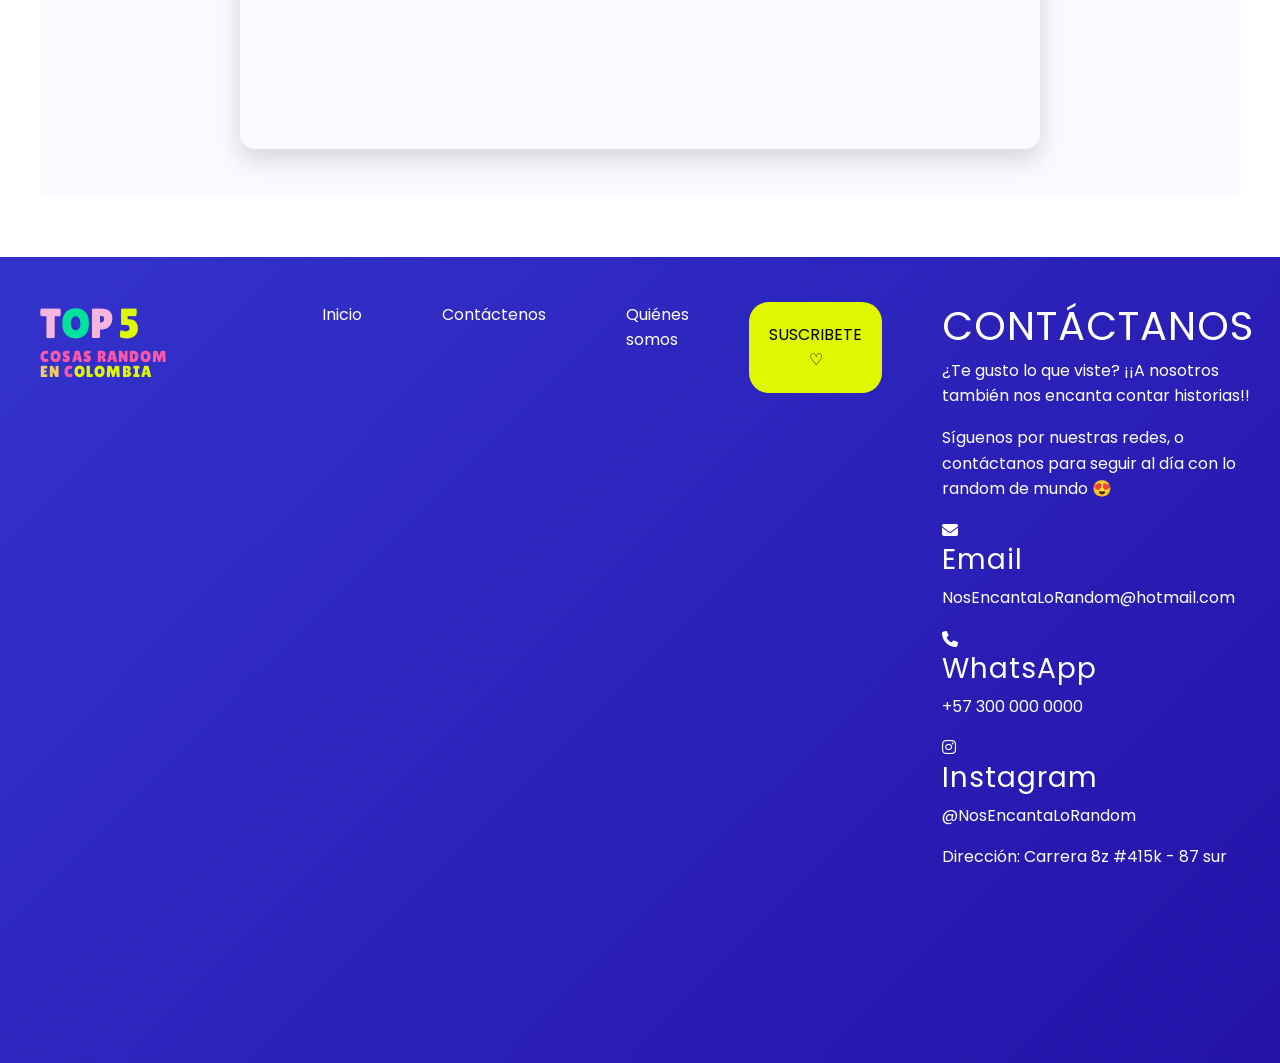
==== commit 12f30cc0: "Se resuelven conflictos" ====
--- a/contacto.html
+++ b/contacto.html
@@ -1,10 +1,10 @@
 <!DOCTYPE html>
-<html>
-
+<html lang="es">
 <head>
     <meta charset="UTF-8">
     <meta name="viewport" content="width=device-width, initial-scale=1.0">
-    <title>TOP 5</title>
+    <meta name="description" content="Contáctanos - Top 5 Cosas Random de Colombia. Síguenos en nuestras redes sociales o escríbenos.">
+    <title>TOP 5 | Contáctenos</title>
     <link rel="stylesheet" href="https://cdnjs.cloudflare.com/ajax/libs/font-awesome/6.5.0/css/all.min.css">
     <link rel="preconnect" href="https://fonts.googleapis.com">
     <link rel="preconnect" href="https://fonts.gstatic.com" crossorigin>
@@ -14,7 +14,6 @@
         integrity="sha384-sRIl4kxILFvY47J16cr9ZwB07vP4J8+LH7qKQnuqkuIAvNWLzeN8tE5YBujZqJLB" crossorigin="anonymous">
     <link rel="stylesheet" href="style.css">
 </head>
-
 <body>
     <nav>
         <div>
@@ -122,29 +121,108 @@
                     <span class="C">C</span><span class="olombia">OLOMBIA</span>
                 </p>
             </div>
-            <div class="footer-integrantes">
-                <h3 class="integrantes">Integrantes</h3>
-                <p class="integrante rogelis">Rogelis Garcia</p>
-                <p class="integrante maria">Maria Góngora</p>
-                <p class="integrante fabian">Fabian Rodriguez</p>
-                <p class="integrante stefany">Stefany Lopez</p>
-                <p class="integrante nicolas">Nicolas Pirajan</p>
-            </div>
-            <div class="footer-enlaces">
-                <h3 class="navegacion">Navegación</h3>
-                <a href="index.html">Inicio</a>
-                <a href="contacto.html">Contáctenos</a>
-                <a href="quienes-somos.html">Quienes somos</a>
-            </div>
-        </div>
-        <div class="footer-inferior">
-            <p class="copy">© 2026 Top 5 Cosas Random de Colombia</p>
-            <p class="amor">Hecho con ♡ por nuestro equipo</p>
+            <ul class="nav-links">
+                <li><a href="index.html">Inicio</a></li>
+                <li><a href="contacto.html" aria-current="page" class="active">Contáctenos</a></li>
+                <li><a href="quienes-somos.html">Quiénes somos</a></li>
+            </ul>
+            <button class="btn-subscribe" aria-label="Suscribirse">SUSCRIBETE ♡</button>
+        </nav>
+    </header>
+
+    <main class="contact-main">
+        <section class="contact-header">
+            <h1>CONTÁCTANOS</h1>
+            <p>
+                ¿Te gusto lo que viste? ¡¡A nosotros también nos encanta contar historias!!
+            </p>
+            <p>
+                Síguenos por nuestras redes, o contáctanos para seguir al día con lo random de mundo 😍
+            </p>
+        </section>
+
+        <section class="contact-info">
+            <div class="contact-grid">
+                <article class="contact-card">
+                    <i class="fa-solid fa-envelope" aria-hidden="true"></i>
+                    <h3>Email</h3>
+                    <p>NosEncantaLoRandom@hotmail.com</p>
+                </article>
+
+                <article class="contact-card">
+                    <i class="fa-solid fa-phone" aria-hidden="true"></i>
+                    <h3>WhatsApp</h3>
+                    <p>+57 300 000 0000</p>
+                </article>
+
+                <article class="contact-card">
+                    <i class="fa-brands fa-instagram" aria-hidden="true"></i>
+                    <h3>Instagram</h3>
+                    <p>@NosEncantaLoRandom</p>
+                </article>
+            </div>
+        </section>
+
+        <aside class="location-section">
+            <div class="location-wrapper">
+                <p class="location-address">Dirección: Carrera 8z #415k - 87 sur</p>
+                <div class="map-container">
+                    <iframe 
+                        src="https://www.google.com/maps/embed?pb=!1m18!1m12!1m3!1d22496.69778581169!2d-74.12065884214515!3d4.613363814773362!2m3!1f0!2f0!3f0!3m2!1i1024!2i768!4f13.1!3m3!1m2!1s0x8e3f9ebaca191fa3%3A0x28079add05f37b00!2sCentro%20Comercial%20Plaza%20de%20las%20Am%C3%A9ricas!5e0!3m2!1ses!2sco!4v1781192506364!5m2!1ses!2sco" 
+                        allowfullscreen="" 
+                        loading="lazy" 
+                        referrerpolicy="no-referrer-when-downgrade"
+                        title="Mapa de ubicación de nuestras oficinas">
+                    </iframe>
+                </div>
+            </div>
+        </aside>
+    </main>
+
+    <footer class="footer">
+        <div class="footer-container">
+            <div class="footer-brand">
+                <div class="logo">
+                    <span class="logo-top">T<span class="logo-highlight-1">O</span>P</span>
+                    <span class="logo-number">5</span>
+                </div>
+                <p class="logo-text">
+                    COSAS RANDOM<br>
+                    <span class="logo-subtext">
+                        <span class="logo-highlight-2">EN</span>
+                        <span class="logo-highlight-3">C</span>OLOMBIA
+                    </span>
+                </p>
+            </div>
+            
+            <nav class="footer-members" aria-label="Integrantes del equipo">
+                <h3>Integrantes</h3>
+                <ul>
+                    <li>Rogelis Garcia</li>
+                    <li>Maria Góngora</li>
+                    <li>Fabian Rodriguez</li>
+                    <li>Stefany Lopez</li>
+                    <li>Nicolas Pirajan</li>
+                </ul>
+            </nav>
+            
+            <nav class="footer-nav" aria-label="Navegación del pie de página">
+                <h3>Navegación</h3>
+                <ul>
+                    <li><a href="index.html">Inicio</a></li>
+                    <li><a href="contacto.html">Contáctenos</a></li>
+                    <li><a href="quienes-somos.html">Quienes somos</a></li>
+                </ul>
+            </nav>
+        </div>
+        
+        <div class="footer-bottom">
+            <p>© 2026 Top 5 Cosas Random de Colombia</p>
+            <p>Hecho con ♡ por nuestro equipo</p>
         </div>
     </footer>
     <script src="script.js">
 
     </script>
 </body>
-
 </html>
--- a/style.css
+++ b/style.css
@@ -775,160 +775,56 @@
     }
 }
 
-* {
+*, *::before, *::after {
     margin: 0;
     padding: 0;
     box-sizing: border-box;
 }
-nav a, nav button{
-    font-family: "Poppins",sans-serif;
-}
-nav{
-    background-color: #3333cc;
-    display: flex;
-    justify-content: space-between;
-    padding: 15px 30px;
-    align-items: center;
+
+body {
+    font-family: var(--font-body);
+    background-color: var(--bg-primary);
+    color: var(--text-main);
+    line-height: 1.6;
+    overflow-x: hidden;
+}
+
+img {
+    max-width: 100%;
+    height: auto;
+    display: block;
+}
+
+a {
+    text-decoration: none;
+    color: inherit;
+    transition: var(--transition);
+}
+
+ul {
+    list-style: none;
+}
+
+h1, h2, h3, h4, h5, h6 {
+    font-family: var(--font-heading);
+    font-weight: normal;
+    letter-spacing: 1px;
+}
+
+/* ==========================
+   NAVBAR
+========================== */
+.header {
+    background-color: rgba(15, 23, 42, 0.95);
+    backdrop-filter: blur(10px);
     position: sticky;
     top: 0;
-}
-nav a{
-    position: relative;
-    display: inline-block;
-    transition: transform 0.25s ease;
-}
-nav a::after{
-    content: "";
-    position: absolute;
-    left: 50%;
-    bottom: -6px;
-    width: 0;
-    height: 2px;
-    background-color: #dff700;
-    transform: translateX(-50%);
-    transition: width 0.25s ease;
-}
-nav a:hover{
-    transform: scale(1.08);
-}
-nav a:hover::after{
-    width: 100%;
-}
-ul {
-    display: flex;
-    list-style: none;
-    gap: 80px;
-}
-a {
-    color: white;
-    text-decoration: none;
-}
-
-.top,.cinco,.cosas-random{
-    font-family: "Lilita One",sans-serif;
-}
-
-.top{
-    color: #f4b5de;
-}
-.cinco{
-    color: #dff700;
-}
-.O{
-    color: #03e29d;
-}
-
-.cosas-random{
-    color:#fa58a7 ;
-}
-.En{
-    color: #efca62;
-}
-.olombia{
-    color: #dff700;
-}
-button{
-    background-color: #dff700;
-    border-radius: 20px;
-    color: black;
-    border: none;
-    padding: 20px;
-}
-.footer {
-    background: linear-gradient(135deg, #3333cc, #2412a8);
-    color: white;
-    padding: 45px 40px 20px;
-    font-family: "Poppins", sans-serif;
-}
-.footer-contenido {
-    max-width: 1200px;
-    margin: 0 auto;
-    display: flex;
-    justify-content: space-between;
-    align-items: flex-start;
-    gap: 60px;
-}
-.footer-logo {
-    min-width: 190px;
-}
-.footer-logo .top,
-.footer-logo .cinco {
-    font-size: 42px;
-    line-height: 1;
-}
-.footer-logo .cosas-random {
-    margin-top: 5px;
-    font-size: 16px;
-    line-height: 0.9;
-    letter-spacing: 1px;
-}
-.footer-integrantes,
-.footer-enlaces {
-    min-width: 190px;
-}
-.footer .integrantes,
-.footer .navegacion {
-    color: #dff700;
-    font-size: 17px;
-    margin-bottom: 16px;
-    text-transform: uppercase;
-}
-.footer-integrantes .integrante {
-    margin-bottom: 8px;
-    font-size: 14px;
-    cursor: default;
-}
-.footer-enlaces {
-    display: flex;
-    flex-direction: column;
-    align-items: flex-start;
-}
-.footer-enlaces a {
-    position: relative;
-    display: inline-block;
-    margin-bottom: 9px;
-    font-size: 14px;
-    color: white;
-    transition: color 0.25s ease, transform 0.25s ease;
-}
-.footer-enlaces a::after {
-    content: "";
-    position: absolute;
-    left: 0;
-    bottom: -2px;
-    width: 0;
-    height: 2px;
-    background-color: #dff700;
-    transition: width 0.25s ease;
-}
-.footer-enlaces a:hover {
-    color: #dff700;
-    transform: translateX(5px);
-}
-.footer-enlaces a:hover::after {
-    width: 100%;
-}
-.footer-inferior {
+    z-index: 1000;
+    box-shadow: var(--shadow-sm);
+    border-bottom: 1px solid rgba(255, 255, 255, 0.05);
+}
+
+.navbar {
     max-width: 1200px;
     margin: 35px auto 0;
     padding-top: 20px;
@@ -985,528 +881,4 @@
     100% {
         color: #ff5ba7;
     }
-}
-
-/* =========================
-   SECCION PRINCIPAL NOSOTROS
-========================= */
-.principal-nosotros {
-    display: flex;
-    justify-content: space-between;
-    align-items: center;
-    padding: 80px 60px;
-    gap: 40px;
-    background: #f9f9ff;
-}
-
-.principal-nosotros h1 {
-    font-family: "Lilita One", sans-serif;
-    font-size: 42px;
-    color: #3333cc;
-    margin-bottom: 20px;
-}
-
-.principal-nosotros p {
-    font-family: "Poppins", sans-serif;
-    font-size: 16px;
-    max-width: 500px;
-}
-
-/* TARJETAS DE ADVERTENCIA */
-#img-principal-nosotros {
-    display: flex;
-    flex-direction: column;
-    gap: 20px;
-}
-
-#img-principal-nosotros > div {
-    background: white;
-    padding: 20px;
-    border-radius: 15px;
-    box-shadow: 0px 10px 25px rgba(0,0,0,0.08);
-    transition: transform 0.25s ease;
-}
-
-#img-principal-nosotros > div:hover {
-    transform: translateY(-5px);
-}
-
-/* 🔥 IMAGENES MAS GRANDES */
-#img-principal-nosotros img {
-    width: 200px;
-    margin: 10px 0;
-}
-
-/* =========================
-   SECCION OBJETIVO / MISION
-========================= */
-.motivo-pagina {
-    display: grid;
-    grid-template-columns: repeat(4, 1fr);
-    gap: 25px;
-    padding: 80px 60px;
-    background: white;
-}
-
-.motivo-pagina div {
-    background: #f4f4ff;
-    padding: 25px;
-    border-radius: 15px;
-    transition: all 0.25s ease;
-}
-
-.motivo-pagina div:hover {
-    transform: translateY(-6px);
-    background: #3333cc;
-    color: white;
-}
-
-.motivo-pagina h1 {
-    font-family: "Lilita One", sans-serif;
-    margin-bottom: 10px;
-}
-
-.motivo-pagina p {
-    font-family: "Poppins", sans-serif;
-    font-size: 14px;
-}
-
-/* =========================
-   SECCION TEAM
-========================= */
-.grupo-desarrollo {
-    padding: 80px 60px;
-    background: #f9f9ff;
-    text-align: center;
-}
-
-.grupo-desarrollo > div:first-child h1 {
-    font-family: "Lilita One", sans-serif;
-    font-size: 38px;
-    color: #3333cc;
-}
-
-.grupo-desarrollo > div:first-child p {
-    margin: 10px auto 40px;
-    max-width: 600px;
-    font-family: "Poppins", sans-serif;
-}
-
-/* CONTENEDOR GENERAL */
-#contenedor-img-nosotros {
-    display: flex;
-    flex-wrap: wrap;
-    justify-content: center;
-    gap: 25px;
-}
-
-/* TARJETAS PERSONAS */
-#contenedor-img-nosotros > div {
-    background: white;
-    padding: 18px;
-    border-radius: 15px;
-    width: 260px;
-    box-shadow: 0px 8px 20px rgba(0,0,0,0.06);
-    transition: transform 0.2s ease;
-}
-
-#contenedor-img-nosotros > div:hover {
-    transform: translateY(-5px);
-}
-
-#contenedor-img-nosotros img {
-    width: 90px;
-    border-radius: 50%;
-    margin: 10px 0;
-}
-
-#contenedor-img-nosotros h1 {
-    font-family: "Lilita One", sans-serif;
-    font-size: 16px;
-    margin: 5px 0;
-}
-
-#contenedor-img-nosotros p {
-    font-family: "Poppins", sans-serif;
-    font-size: 12px;
-    line-height: 1.4;
-}
-
-/* =========================
-   FRONT DEVELOPERS (HORIZONTAL)
-========================= */
-#contenedor-desarrolladores {
-    width: 100%;
-    display: flex;
-    flex-direction: column;
-    align-items: center;
-    gap: 8px;
-}
-
-/* TITULO */
-#contenedor-desarrolladores h1 {
-    font-size: 16px;
-    margin-bottom: 5px;
-}
-
-/* IMAGENES EN FILA */
-.imagenes-devs {
-    display: flex;
-    justify-content: center;
-    gap: 18px;
-}
-
-/* IMAGENES */
-.imagenes-devs img {
-    width: 75px;
-    border-radius: 50%;
-    transition: transform 0.2s ease;
-}
-
-.imagenes-devs img:hover {
-    transform: scale(1.08);
-}
-
-/* NOMBRES */
-.nombres-devs {
-    display: flex;
-    justify-content: center;
-    gap: 30px;
-    color: #000000;
-    
-}
-
-.nombres-devs span {
-    font-family: "Lilita One", sans-serif;
-    font-size: 16px;
-
-}
-
-/* TEXTO */
-#contenedor-desarrolladores p {
-    font-size: 12px;
-    text-align: center;
-    max-width: 220px;
-    line-height: 1.4;
-    margin-top: 5px;
-}
-
-/* =========================
-   INTRODUCCION (HERO SECTION)
-========================= */
-
-.introduccion {
-    display: flex;
-    justify-content: space-between;
-    align-items: center;
-    gap: 50px;
-    padding: 90px 60px;
-    background: linear-gradient(135deg, #f9f9ff, #eef0ff);
-}
-
-/* TEXTO */
-.introduccion .texto {
-    width: 55%;
-}
-
-.introduccion .texto h2 {
-    font-family: "Lilita One", sans-serif;
-    font-size: 42px;
-    color: #3333cc;
-    margin-bottom: 20px;
-    line-height: 1.1;
-}
-
-/* PARRAFOS */
-.introduccion .texto p {
-    font-family: "Poppins", sans-serif;
-    font-size: 16px;
-    line-height: 1.7;
-    color: #333;
-    margin-bottom: 15px;
-}
-
-/* IMAGEN */
-.introduccion .imagen {
-    width: 40%;
-    display: flex;
-    justify-content: center;
-}
-
-.introduccion .imagen img {
-    width: 100%;
-    max-width: 380px;
-    border-radius: 20px;
-    box-shadow: 0 15px 35px rgba(0,0,0,0.15);
-    transition: transform 0.3s ease;
-}
-
-/* HOVER IMAGEN */
-.introduccion .imagen img:hover {
-    transform: scale(1.05);
-}
-
-/* RESPONSIVE */
-@media (max-width: 768px) {
-    .introduccion {
-        flex-direction: column;
-        text-align: center;
-        padding: 50px 20px;
-    }
-
-    .introduccion .texto,
-    .introduccion .imagen {
-        width: 100%;
-    }
-
-    .introduccion .texto h2 {
-        font-size: 30px;
-    }
-}
-
-/* =========================
-   TOP 5 SECTION (BLOG STYLE)
-========================= */
-
-.top5 {
-    padding: 80px 60px;
-    background: #f9f9ff;
-    display: flex;
-    flex-direction: column;
-    gap: 30px;
-}
-
-/* TITULO */
-.top5 h2 {
-    font-family: "Lilita One", sans-serif;
-    font-size: 38px;
-    color: #3333cc;
-    text-align: center;
-    margin-bottom: 20px;
-}
-
-/* GRID DE ARTICULOS */
-.top5 {
-    display: flex;
-    flex-direction: column;
-    gap: 25px;
-}
-
-/* CADA CARD */
-.top5 article {
-    background: white;
-    padding: 25px;
-    border-radius: 15px;
-    box-shadow: 0 10px 25px rgba(0,0,0,0.08);
-    transition: transform 0.25s ease, box-shadow 0.25s ease;
-    max-width: 900px;
-    margin: 0 auto;
-}
-
-/* HOVER EFECTO */
-.top5 article:hover {
-    transform: translateY(-6px);
-    box-shadow: 0 15px 35px rgba(0,0,0,0.12);
-}
-
-/* TITULOS DE CADA ITEM */
-.top5 article h3 {
-    font-family: "Lilita One", sans-serif;
-    font-size: 22px;
-    color: #2412a8;
-    margin-bottom: 10px;
-}
-
-/* TEXTO */
-.top5 article p {
-    font-family: "Poppins", sans-serif;
-    font-size: 15px;
-    line-height: 1.6;
-    color: #333;
-}
-
-/* RESPONSIVE */
-@media (max-width: 768px) {
-    .top5 {
-        padding: 40px 20px;
-    }
-
-    .top5 h2 {
-        font-size: 28px;
-    }
-
-    .top5 article {
-        padding: 18px;
-    }
-}
-
-/* =========================
-   CONTACTO HEADER
-========================= */
-
-.encabezado1 {
-    text-align: center;
-    padding: 80px 20px 40px;
-    background: linear-gradient(135deg, #f9f9ff, #eef0ff);
-}
-
-#encabezado {
-    font-family: "Lilita One", sans-serif;
-    font-size: 42px;
-    color: #3333cc;
-    margin-bottom: 15px;
-}
-
-.parrafo {
-    font-family: "Poppins", sans-serif;
-    font-size: 16px;
-    color: #333;
-    max-width: 700px;
-    margin: 0 auto;
-    line-height: 1.6;
-}
-
-/* =========================
-   CONTENEDOR DE CARDS
-========================= */
-.contenedor{
-    display: grid;
-    grid-template-columns: 1fr 1fr 1fr;
-    gap: 16px;
-}
-.encabezado1{
-    margin: 60px;
-    padding: 40px;
-}
-#encabezado{
-    font-family: "Lilita One",sans-serif;
-    color: #04E49E;
-    font-size: 80px;
-    text-align: center;
-    -webkit-text-stroke: 1px #3F22EC;
-}
-.parrafo{
-    font-family: "Poppins",sans-serif;
-    font-size: 20px;
-    text-align: center;
-    margin-bottom: 50px;
-}
-/* =========================
-   CARDS CONTACTO
-========================= */
-
-.card{
-    font-family: "Poppins",sans-serif;
-    color: #3F22EC;
-    font-size: 25px;
-    text-align: center;
-    margin: 15px;
-    padding: 30px;
-    height: 300px;
-    background-color: #E0F900;
-    transition: 0.3s;
-    border-radius: 20px;
-}
-
-.card:hover{
-    background-color: #F0C962;
-    color: white; 
-    transform: scale(1.05);
-    transform: translateY(-5px);
-    box-shadow: 0 8px 20px rgba(0,0,0,0.2);
-    border-color: #F5A623;
-    opacity: 0.8; 
-}
-
-/* ICONOS */
-.card i {
-    font-size: 50px;
-    color: #3333cc;
-    margin-bottom: 15px;
-}
-/* =========================
-   FORMULARIO
-========================= */
-.formulario-contacto{
-    font-family: "Poppins",sans-serif;
-    font-size: 20px;
-    padding: 25px;
-    border-radius: 10px;
-    color: white;
-    background-color: #FD57A9;
-}
-.form-label{
-    font-family: "Lilita One",sans-serif;
-    font-size: 25px;
-}
-.form-text{
-    color: #E0F900;
-}
-#ciudad{
-    background-color: #ffd8f2;
-}
-.form-control{
-    background-color: #ffd8f2;
-}
-.btn-primary{
-    font-family: "Lilita One",sans-serif;
-    font-size: 20px;
-    color: #000000;
-    background-color: #F0C962;
-    border-color: #F0C962;
-}
-
-
-/* =========================
-   UBICACION MAPA
-========================= */
-
-.ubicacion{
-    font-family: "Lilita One",sans-serif;
-    grid-column: 1/4;
-    text-align: center;
-    margin: 20px;
-    padding: 30px;
-    transition: 0.5s;
-}
-.ubicacion:hover{
-    transform: scale(1.10);
-}
-
-/* MAPA */
-.ubicacion iframe {
-    width: 90%;
-    max-width: 800px;
-    height: 400px;
-    border-radius: 15px;
-    box-shadow: 0 10px 25px rgba(0,0,0,0.15);
-}
-
-/* =========================
-   RESPONSIVE
-========================= */
-
-@media (max-width: 768px) {
-    #encabezado {
-        font-size: 30px;
-    }
-
-    .contenedor {
-        padding: 40px 20px;
-    }
-
-    .card {
-        width: 100%;
-        max-width: 300px;
-    }
-
-    .ubicacion iframe {
-        height: 300px;
-    }
-}
-
-.card{
-    width: 500px;
-    padding: 30px;
-    height: 300px;
 }
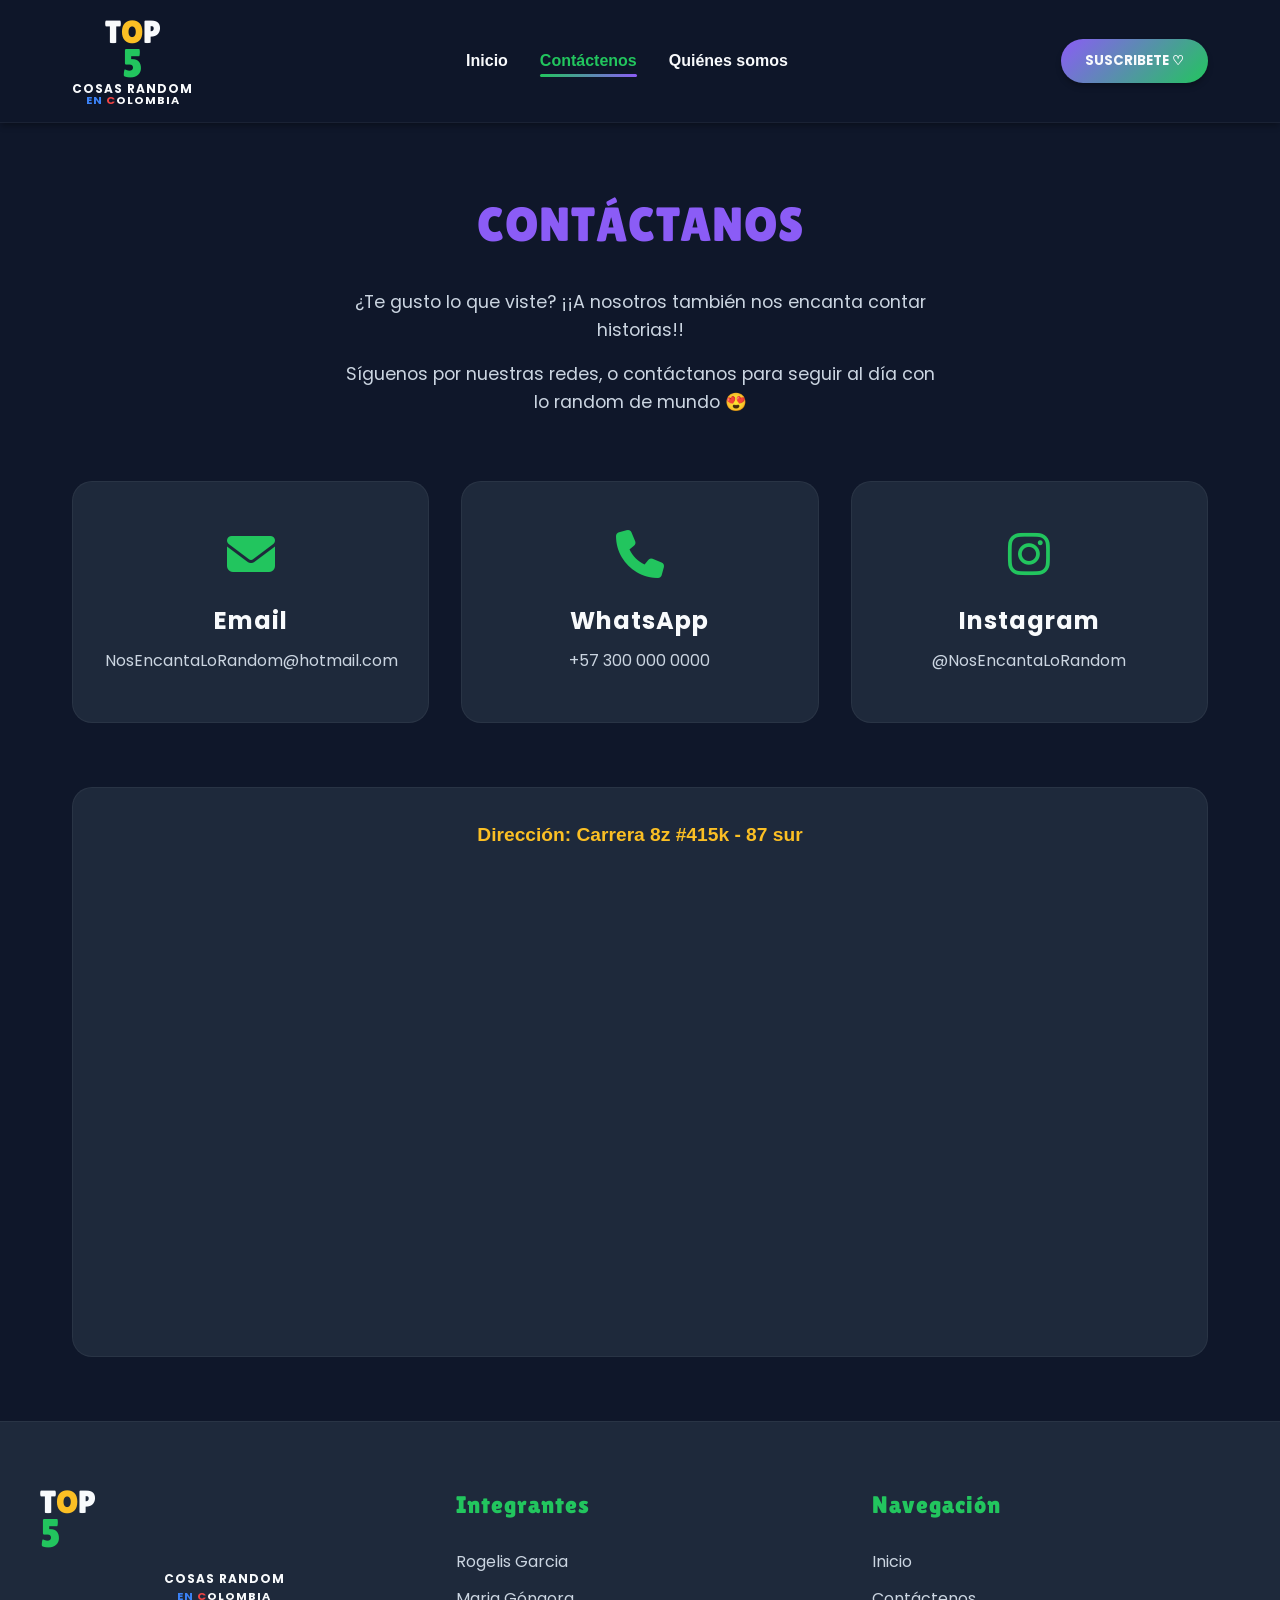
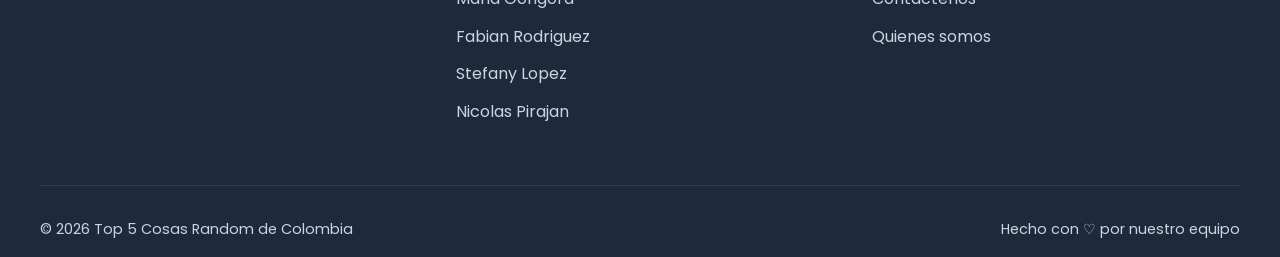
==== commit 750f1bb2: "Se resuelven bugs de css y ids" ====
--- a/contacto.html
+++ b/contacto.html
@@ -8,117 +8,21 @@
     <link rel="stylesheet" href="https://cdnjs.cloudflare.com/ajax/libs/font-awesome/6.5.0/css/all.min.css">
     <link rel="preconnect" href="https://fonts.googleapis.com">
     <link rel="preconnect" href="https://fonts.gstatic.com" crossorigin>
-    <link href="https://fonts.googleapis.com/css2?family=Lilita+One&family=Poppins:wght@400;600;700&display=swap"
-        rel="stylesheet">
-    <link href="https://cdn.jsdelivr.net/npm/bootstrap@5.3.8/dist/css/bootstrap.min.css" rel="stylesheet"
-        integrity="sha384-sRIl4kxILFvY47J16cr9ZwB07vP4J8+LH7qKQnuqkuIAvNWLzeN8tE5YBujZqJLB" crossorigin="anonymous">
+    <link href="https://fonts.googleapis.com/css2?family=Lilita+One&family=Poppins:wght@400;600;700&display=swap" rel="stylesheet">
     <link rel="stylesheet" href="style.css">
 </head>
 <body>
-    <nav>
-        <div>
-            <span class="top">T<span class="O">O</span>P</span>
-            <span class="cinco">5</span>
-            <p class="cosas-random">COSAS RANDOM <br><span class="En">EN</span> <span class="C">C</span><span
-                    class="olombia">OLOMBIA</span> </p>
-        </div>
-        <ul>
-            <li> <a href="index.html">Inicio</a></li>
-            <li><a href="contacto.html">Contáctenos</a></li>
-            <li><a href="quienes-somos.html">Quiénes somos</a></li>
-        </ul>
-        <button>SUSCRIBETE ♡</button>
-    </nav>
-    <div class="encabezado1">
-        <h1 id="encabezado"> CONTÁCTANOS </h1>
-        <br>
-        <br>
-        <p class="parrafo"> ¿Te gusto lo que viste? ¡¡A nosotros también nos encanta contar historias!! <br>
-            Síguenos por nuestras redes, o contáctanos para seguir al día con lo random de mundo 😍</p>
-    </div>
-    <div class="contenedor">
-        <div class="card">
-            <i class="fa-solid fa-envelope"></i>
-            <br>
-            <br>
-            <h3 class="titulito"> Email </h3>
-            <p> NosEncantaLoRandom@hotmail.com </p>
-        </div>
-
-        <div class="card">
-            <i class="fa-solid fa-phone"></i>
-            <br>
-            <br>
-            <h3 class="titulito"> WhatsApp </h3>
-            <p> +57 300 000 0000 </p>
-        </div>
-
-        <div class="card">
-            <i class="fa-brands fa-instagram"></i>
-            <br>
-            <br>
-            <h3 class="titulito"> Instagram </h3>
-            <p> @NosEncantaLoRandom </p>
-        </div>
-        <br>
-
-        <section class="formulario-contacto">
-            <form>
-                <div class="formulario">
-                    <div class="mb-3">
-                        <label for="ejemploNombre" class="form-label">Nombre</label>
-                        <input type="text" class="form-control" id="nombre" placeholder="Ejemplo: Maria">
-                        <div id="nameText" class="form-text">Queremos saber tu nombre</div>
-                    </div>
-                    <div class="mb-3">
-                        <label for="ejemploNombre" class="form-label">Apellido</label>
-                        <input type="text" class="form-control" id="apellido" placeholder="Ejemplo: Lara">
-                        <div id="lastnameText" class="form-text">Queremos saber tu apellido</div>
-                    </div>
-                    <div class="mb-3">
-                        <label for="ejemploNombre" class="form-label">Correo electronico</label>
-                        <input type="email" class="form-control" id="email" placeholder="Ejemplo: maria@gmail.com"
-                            required>
-                        <div id="nameText" class="form-text">Tranquilo no te enviaremos spam pero nos contactaremos
-                            mejor
-                            contigo</div>
-                    </div>
-                    <div class="seleccionDeCiudad">
-                        <select name="ciudad" id="ciudad">
-                            <option value="">Seleccionar</option>
-                            <option value="Bog">Bogota</option>
-                            <option value="Baq">Barranquilla</option>
-                            <option value="Med">Medellin</option>
-                            <option value="NA">No quiero decirlo</option>
-                        </select>
-                        <div id="nameText" class="form-text">Tu ciudad nos ayuda a saber como hablarte eche</div>
-                    </div>
-                    <button type="submit" class="btn btn-primary">Enviar</button>
-                </div>
-            </form>
-        </section>
-
-        <div class="ubicacion">
-            <p class="parrafo"> Dirección: Carrera 8z #415k - 87 sur </p>
-            <iframe
-                src="https://www.google.com/maps/embed?pb=!1m18!1m12!1m3!1d22496.69778581169!2d-74.12065884214515!3d4.613363814773362!2m3!1f0!2f0!3f0!3m2!1i1024!2i768!4f13.1!3m3!1m2!1s0x8e3f9ebaca191fa3%3A0x28079add05f37b00!2sCentro%20Comercial%20Plaza%20de%20las%20Am%C3%A9ricas!5e0!3m2!1ses!2sco!4v1781192506364!5m2!1ses!2sco"
-                width="600" height="450" style="border:0;" allowfullscreen="" loading="lazy"
-                referrerpolicy="no-referrer-when-downgrade"></iframe>
-        </div>
-    </div>
-
-    <footer class="footer">
-        <div class="footer-contenido">
-            <div class="footer-logo">
-                <div>
-                    <span class="top">T<span class="O">O</span>P</span>
-                    <span class="cinco">5</span>
-                </div>
-
-                <p class="cosas-random">
-                    COSAS RANDOM<br>
-                    <span class="En">EN</span>
-                    <span class="C">C</span><span class="olombia">OLOMBIA</span>
+    <header class="header">
+        <nav class="navbar" aria-label="Navegación principal">
+            <div class="logo">
+                <span class="logo-top">T<span class="logo-highlight-1">O</span>P</span>
+                <span class="logo-number">5</span>
+                <p class="logo-text">
+                    COSAS RANDOM 
+                    <span class="logo-subtext">
+                        <span class="logo-highlight-2">EN</span> 
+                        <span class="logo-highlight-3">C</span>OLOMBIA
+                    </span>
                 </p>
             </div>
             <ul class="nav-links">
@@ -221,8 +125,5 @@
             <p>Hecho con ♡ por nuestro equipo</p>
         </div>
     </footer>
-    <script src="script.js">
-
-    </script>
 </body>
 </html>
--- a/style.css
+++ b/style.css
@@ -1,778 +1,34 @@
-* {
-    margin: 0;
-    padding: 0;
-    box-sizing: border-box;
-}
-
-nav a,
-nav button {
-    font-family: "Poppins", sans-serif;
-}
-
-nav {
-    background-color: #3333cc;
-    display: flex;
-    justify-content: space-between;
-    padding: 15px 30px;
-    align-items: center;
-    position: sticky;
-    top: 0;
-}
-
-nav a {
-    position: relative;
-    display: inline-block;
-    transition: transform 0.25s ease;
-}
-
-nav a::after {
-    content: "";
-    position: absolute;
-    left: 50%;
-    bottom: -6px;
-    width: 0;
-    height: 2px;
-    background-color: #dff700;
-    transform: translateX(-50%);
-    transition: width 0.25s ease;
-}
-
-nav a:hover {
-    transform: scale(1.08);
-}
-
-nav a:hover::after {
-    width: 100%;
-}
-
-ul {
-    display: flex;
-    list-style: none;
-    gap: 80px;
-}
-
-a {
-    color: white;
-    text-decoration: none;
-}
-
-.top,
-.cinco,
-.cosas-random {
-    font-family: "Lilita One", sans-serif;
-}
-
-.top {
-    color: #f4b5de;
-}
-
-.cinco {
-    color: #dff700;
-}
-
-.O {
-    color: #03e29d;
-}
-
-.cosas-random {
-    color: #fa58a7;
-}
-
-.En {
-    color: #efca62;
-}
-
-.olombia {
-    color: #dff700;
-}
-
-button {
-    background-color: #dff700;
-    border-radius: 20px;
-    color: black;
-    border: none;
-    padding: 20px;
-}
-
-.footer {
-    background: linear-gradient(135deg, #3333cc, #2412a8);
-    color: white;
-    padding: 45px 40px 20px;
-    font-family: "Poppins", sans-serif;
-}
-
-.footer-contenido {
-    max-width: 1200px;
-    margin: 0 auto;
-    display: flex;
-    justify-content: space-between;
-    align-items: flex-start;
-    gap: 60px;
-}
-
-.footer-logo {
-    min-width: 190px;
-}
-
-.footer-logo .top,
-.footer-logo .cinco {
-    font-size: 42px;
-    line-height: 1;
-}
-
-.footer-logo .cosas-random {
-    margin-top: 5px;
-    font-size: 16px;
-    line-height: 0.9;
-    letter-spacing: 1px;
-}
-
-.footer-integrantes,
-.footer-enlaces {
-    min-width: 190px;
-}
-
-.footer .integrantes,
-.footer .navegacion {
-    color: #dff700;
-    font-size: 17px;
-    margin-bottom: 16px;
-    text-transform: uppercase;
-}
-
-.footer-integrantes .integrante {
-    margin-bottom: 8px;
-    font-size: 14px;
-    cursor: default;
-}
-
-.footer-enlaces {
-    display: flex;
-    flex-direction: column;
-    align-items: flex-start;
-}
-
-.footer-enlaces a {
-    position: relative;
-    display: inline-block;
-    margin-bottom: 9px;
-    font-size: 14px;
-    color: white;
-    transition: color 0.25s ease, transform 0.25s ease;
-}
-
-.footer-enlaces a::after {
-    content: "";
-    position: absolute;
-    left: 0;
-    bottom: -2px;
-    width: 0;
-    height: 2px;
-    background-color: #dff700;
-    transition: width 0.25s ease;
-}
-
-.footer-enlaces a:hover {
-    color: #dff700;
-    transform: translateX(5px);
-}
-
-.footer-enlaces a:hover::after {
-    width: 100%;
-}
-
-.footer-inferior {
-    max-width: 1200px;
-    margin: 35px auto 0;
-    padding-top: 20px;
-    border-top: 1px solid rgba(255, 255, 255, 0.25);
-    display: flex;
-    justify-content: space-between;
-    gap: 20px;
-}
-
-.footer .copy,
-.footer .amor {
-    color: white;
-    font-size: 12px;
-}
-
-.footer-integrantes .integrante {
-    animation: rainbow 5s linear infinite;
-    transition: transform 0.25s ease;
-}
-
-.rogelis {
-    animation-delay: 0s;
-}
-
-.maria {
-    animation-delay: -1s;
-}
-
-.fabian {
-    animation-delay: -2s;
-}
-
-.stefany {
-    animation-delay: -3s;
-}
-
-.nicolas {
-    animation-delay: -4s;
-}
-
-.footer-integrantes .integrante:hover {
-    transform: translateX(6px) scale(1.05);
-    animation-play-state: paused;
-}
-
-@keyframes rainbow {
-    0% {
-        color: #ff5ba7;
-    }
-
-    20% {
-        color: #ffc857;
-    }
-
-    40% {
-        color: #00e0a4;
-    }
-
-    60% {
-        color: #b9f500;
-    }
-
-    80% {
-        color: #9b7cff;
-    }
-
-    100% {
-        color: #ff5ba7;
-    }
-}
-
-/* =========================
-   SECCION PRINCIPAL NOSOTROS
-   ========================= */
-
-/* CONTENEDOR PRINCIPAL */
-.principal-nosotros {
-    display: flex;
-    flex-direction: column;
-    padding: 80px 60px;
-    gap: 24px;
-    background: #f9f9ff;
-}
-
-/* IMAGEN CHAYANNE Y CARD "CONFIRMADO" — ancho completo */
-.principal-nosotros>.card {
-    width: 100%;
-    margin: 0;
-    border-radius: 15px;
-    overflow: hidden;
-    box-shadow: 0px 10px 25px rgba(0, 0, 0, 0.08);
-}
-
-.principal-nosotros>.card img {
-    width: 100%;
-    max-height: 420px;
-    object-fit: cover;
-    display: block;
-}
-
-/* TIPOGRAFÍA */
-.principal-nosotros h1 {
-    font-family: "Lilita One", sans-serif;
-    font-size: 42px;
-    color: #3333cc;
-    margin-bottom: 20px;
-}
-
-.principal-nosotros p {
-    font-family: "Poppins", sans-serif;
-    font-size: 16px;
-}
-
-/* =========================
-   SECCIÓN ADVERTENCIA
-   ========================= */
-
-#img-principal-nosotros {
-    display: flex;
-    flex-wrap: wrap;
-    gap: 20px;
-    align-items: stretch;
-}
-
-/* TEXTO CENTRAL */
-#img-principal-nosotros>div:first-child {
-    flex: 1 1 300px;
-    min-width: 250px;
-}
-
-/* TARJETAS (CORREGIDO OVERFLOW) */
-#img-principal-nosotros>.card {
-    flex: 1 1 240px;
-    max-width: 260px;
-    display: flex;
-    flex-direction: column;
-}
-
-/* HOVER */
-#img-principal-nosotros>.card:hover {
-    transform: translateY(-5px);
-}
-
-/* IMAGENES */
-#img-principal-nosotros img {
-    width: 100%;
-    display: block;
-}
-
-/* =========================
-   FIX GLOBAL ANTI OVERFLOW
-   ========================= */
-
-* {
-    box-sizing: border-box;
-}
-
-body {
-    overflow-x: hidden;
-
-}
-
-/* =========================
-   SECCION OBJETIVO / MISION
-========================= */
-.motivo-pagina {
-    display: grid;
-    grid-template-columns: repeat(4, 1fr);
-    gap: 25px;
-    padding: 80px 60px;
-    background: white;
-}
-
-.motivo-pagina div {
-    background: #f4f4ff;
-    padding: 25px;
-    border-radius: 15px;
-    transition: all 0.25s ease;
-}
-
-.motivo-pagina div:hover {
-    transform: translateY(-6px);
-    background: #3333cc;
-    color: white;
-}
-
-.motivo-pagina h1 {
-    font-family: "Lilita One", sans-serif;
-    margin-bottom: 10px;
-}
-
-.motivo-pagina p {
-    font-family: "Poppins", sans-serif;
-    font-size: 14px;
-}
-
-/* =========================
-   SECCION TEAM
-========================= */
-.grupo-desarrollo {
-    padding: 80px 60px;
-    background: #f9f9ff;
-    text-align: center;
-}
-
-.grupo-desarrollo>div:first-child h1 {
-    font-family: "Lilita One", sans-serif;
-    font-size: 38px;
-    color: #3333cc;
-}
-
-.grupo-desarrollo>div:first-child p {
-    margin: 10px auto 40px;
-    max-width: 600px;
-    font-family: "Poppins", sans-serif;
-}
-
-/* CONTENEDOR GENERAL */
-#contenedor-img-nosotros {
-    display: flex;
-    flex-wrap: wrap;
-    justify-content: center;
-    gap: 25px;
-}
-
-/* TARJETAS PERSONAS */
-#contenedor-img-nosotros>div {
-    background: white;
-    padding: 18px;
-    border-radius: 15px;
-    width: 260px;
-    box-shadow: 0px 8px 20px rgba(0, 0, 0, 0.06);
-    transition: transform 0.2s ease;
-}
-
-#contenedor-img-nosotros>div:hover {
-    transform: translateY(-5px);
-}
-
-#contenedor-img-nosotros img {
-    width: 90px;
-    border-radius: 50%;
-    margin: 10px 0;
-}
-
-#contenedor-img-nosotros h1 {
-    font-family: "Lilita One", sans-serif;
-    font-size: 16px;
-    margin: 5px 0;
-}
-
-#contenedor-img-nosotros p {
-    font-family: "Poppins", sans-serif;
-    font-size: 12px;
-    line-height: 1.4;
-}
-
-/* =========================
-   FRONT DEVELOPERS (HORIZONTAL)
-========================= */
-#contenedor-desarrolladores {
-    width: 100%;
-    display: flex;
-    flex-direction: column;
-    align-items: center;
-    gap: 8px;
-}
-
-/* TITULO */
-#contenedor-desarrolladores h1 {
-    font-size: 16px;
-    margin-bottom: 5px;
-}
-
-/* IMAGENES EN FILA */
-.imagenes-devs {
-    display: flex;
-    justify-content: center;
-    gap: 18px;
-}
-
-/* IMAGENES */
-.imagenes-devs img {
-    width: 75px;
-    border-radius: 50%;
-    transition: transform 0.2s ease;
-}
-
-.imagenes-devs img:hover {
-    transform: scale(1.08);
-}
-
-/* NOMBRES */
-.nombres-devs {
-    display: flex;
-    justify-content: center;
-    gap: 30px;
-    color: #000000;
-
-}
-
-.nombres-devs span {
-    font-family: "Lilita One", sans-serif;
-    font-size: 16px;
-
-}
-
-/* TEXTO */
-#contenedor-desarrolladores p {
-    font-size: 12px;
-    text-align: center;
-    max-width: 220px;
-    line-height: 1.4;
-    margin-top: 5px;
-}
-
-/* =========================
-   INTRODUCCION (HERO SECTION)
-========================= */
-
-.introduccion {
-    display: flex;
-    justify-content: space-between;
-    align-items: center;
-    gap: 50px;
-    padding: 90px 60px;
-    background: linear-gradient(135deg, #f9f9ff, #eef0ff);
-}
-
-/* TEXTO */
-.introduccion .texto {
-    width: 55%;
-}
-
-.introduccion .texto h2 {
-    font-family: "Lilita One", sans-serif;
-    font-size: 42px;
-    color: #3333cc;
-    margin-bottom: 20px;
-    line-height: 1.1;
-}
-
-/* PARRAFOS */
-.introduccion .texto p {
-    font-family: "Poppins", sans-serif;
-    font-size: 16px;
-    line-height: 1.7;
-    color: #333;
-    margin-bottom: 15px;
-}
-
-/* IMAGEN */
-.introduccion .imagen {
-    width: 40%;
-    display: flex;
-    justify-content: center;
-}
-
-.introduccion .imagen img {
-    width: 100%;
-    max-width: 380px;
-    border-radius: 20px;
-    box-shadow: 0 15px 35px rgba(0, 0, 0, 0.15);
-    transition: transform 0.3s ease;
-}
-
-/* HOVER IMAGEN */
-.introduccion .imagen img:hover {
-    transform: scale(1.05);
-}
-
-/* RESPONSIVE */
-@media (max-width: 768px) {
-    .introduccion {
-        flex-direction: column;
-        text-align: center;
-        padding: 50px 20px;
-    }
-
-    .introduccion .texto,
-    .introduccion .imagen {
-        width: 100%;
-    }
-
-    .introduccion .texto h2 {
-        font-size: 30px;
-    }
-}
-
-/* =========================
-   TOP 5 SECTION (BLOG STYLE)
-========================= */
-
-.top5 {
-    padding: 80px 60px;
-    background: #f9f9ff;
-    display: flex;
-    flex-direction: column;
-    gap: 30px;
-}
-
-/* TITULO */
-.top5 h2 {
-    font-family: "Lilita One", sans-serif;
-    font-size: 38px;
-    color: #3333cc;
-    text-align: center;
-    margin-bottom: 20px;
-}
-
-/* GRID DE ARTICULOS */
-.top5 {
-    display: flex;
-    flex-direction: column;
-    gap: 25px;
-}
-
-/* CADA CARD */
-.top5 article {
-    background: white;
-    padding: 25px;
-    border-radius: 15px;
-    box-shadow: 0 10px 25px rgba(0, 0, 0, 0.08);
-    transition: transform 0.25s ease, box-shadow 0.25s ease;
-    max-width: 900px;
-    margin: 0 auto;
-}
-
-/* HOVER EFECTO */
-.top5 article:hover {
-    transform: translateY(-6px);
-    box-shadow: 0 15px 35px rgba(0, 0, 0, 0.12);
-}
-
-/* TITULOS DE CADA ITEM */
-.top5 article h3 {
-    font-family: "Lilita One", sans-serif;
-    font-size: 22px;
-    color: #2412a8;
-    margin-bottom: 10px;
-}
-
-/* TEXTO */
-.top5 article p {
-    font-family: "Poppins", sans-serif;
-    font-size: 15px;
-    line-height: 1.6;
-    color: #333;
-}
-
-/* RESPONSIVE */
-@media (max-width: 768px) {
-    .top5 {
-        padding: 40px 20px;
-    }
-
-    .top5 h2 {
-        font-size: 28px;
-    }
-
-    .top5 article {
-        padding: 18px;
-    }
-}
-
-/* =========================
-   CONTACTO HEADER
-========================= */
-
-.encabezado1 {
-    text-align: center;
-    padding: 80px 20px 40px;
-    background: linear-gradient(135deg, #f9f9ff, #eef0ff);
-}
-
-#encabezado {
-    font-family: "Lilita One", sans-serif;
-    font-size: 42px;
-    color: #3333cc;
-    margin-bottom: 15px;
-}
-
-.parrafo {
-    font-family: "Poppins", sans-serif;
-    font-size: 16px;
-    color: #333;
-    max-width: 700px;
-    margin: 0 auto;
-    line-height: 1.6;
-}
-
-/* =========================
-   CONTENEDOR DE CARDS
-========================= */
-
-.contenedor {
-    display: flex;
-    justify-content: center;
-    gap: 25px;
-    padding: 60px 40px;
-    flex-wrap: wrap;
-    background: #ffffff;
-}
-
-/* =========================
-   CARDS CONTACTO
-========================= */
-
-.card {
-    background: white;
-    width: 250px;
-    padding: 25px;
-    border-radius: 18px;
-    text-align: center;
-    box-shadow: 0 10px 25px rgba(0, 0, 0, 0.08);
-    transition: transform 0.25s ease, box-shadow 0.25s ease;
-}
-
-.card:hover {
-    transform: translateY(-8px);
-    box-shadow: 0 15px 35px rgba(0, 0, 0, 0.12);
-}
-
-/* ICONOS */
-.card i {
-    font-size: 35px;
-    color: #3333cc;
-    margin-bottom: 15px;
-}
-
-/* TITULO CARD */
-.titulito {
-    font-family: "Lilita One", sans-serif;
-    font-size: 18px;
-    margin-bottom: 10px;
-    color: #2412a8;
-}
-
-/* TEXTO CARD */
-.card p {
-    font-family: "Poppins", sans-serif;
-    font-size: 14px;
-    color: #333;
-}
-
-/* =========================
-   UBICACION MAPA
-========================= */
-
-.ubicacion {
-    width: 100%;
-    text-align: center;
-    margin-top: 40px;
-    padding: 40px;
-    background: #f9f9ff;
-}
-
-.ubicacion .parrafo {
-    margin-bottom: 20px;
-}
-
-/* MAPA */
-.ubicacion iframe {
-    width: 90%;
-    max-width: 800px;
-    height: 400px;
-    border-radius: 15px;
-    box-shadow: 0 10px 25px rgba(0, 0, 0, 0.15);
-}
-
-/* =========================
-   RESPONSIVE
-========================= */
-
-@media (max-width: 768px) {
-    #encabezado {
-        font-size: 30px;
-    }
-
-    .contenedor {
-        padding: 40px 20px;
-    }
-
-    .card {
-        width: 100%;
-        max-width: 300px;
-    }
-
-    .ubicacion iframe {
-        height: 300px;
-    }
+/* ==========================
+   RESET
+========================== */
+:root {
+    /* Paleta Profesional Oscura 2026 */
+    --bg-primary: #0F172A;
+    --bg-secondary: #1E293B;
+    --bg-card: #334155;
+    
+    /* Acentos Modernos */
+    --accent-green: #22C55E;
+    --accent-purple: #8B5CF6;
+    --accent-yellow: #FBBF24;
+    --accent-blue: #3B82F6;
+    --accent-red: #EF4444;
+    
+    /* Textos */
+    --text-main: #F8FAFC;
+    --text-muted: #CBD5E1;
+    
+    /* Tipografía */
+    --font-heading: 'Lilita One', cursive;
+    --font-body: 'Poppins', sans-serif;
+    
+    /* Espaciados y Sombras */
+    --transition: all 0.3s cubic-bezier(0.4, 0, 0.2, 1);
+    --shadow-sm: 0 4px 6px -1px rgba(0, 0, 0, 0.3);
+    --shadow-md: 0 10px 15px -3px rgba(0, 0, 0, 0.4);
+    --shadow-hover: 0 20px 25px -5px rgba(34, 197, 94, 0.15);
+    --radius-md: 12px;
+    --radius-lg: 20px;
 }
 
 *, *::before, *::after {
@@ -826,59 +82,661 @@
 
 .navbar {
     max-width: 1200px;
-    margin: 35px auto 0;
-    padding-top: 20px;
-    border-top: 1px solid rgba(255, 255, 255, 0.25);
+    margin: 0 auto;
+    padding: 1rem 2rem;
     display: flex;
     justify-content: space-between;
-    gap: 20px;
-}
-.footer .copy,
-.footer .amor {
-    color: white;
-    font-size: 12px;
-}
-.footer-integrantes .integrante {
-    animation: rainbow 5s linear infinite;
-    transition: transform 0.25s ease;
-}
-.rogelis {
-    animation-delay: 0s;
-}
-
-.maria {
-    animation-delay: -1s;
-}
-.fabian {
-    animation-delay: -2s;
-}
-.stefany {
-    animation-delay: -3s;
-}
-.nicolas {
-    animation-delay: -4s;
-}
-.footer-integrantes .integrante:hover {
-    transform: translateX(6px) scale(1.05);
-    animation-play-state: paused;
-}
-@keyframes rainbow {
-    0% {
-        color: #ff5ba7;
-    }
-    20% {
-        color: #ffc857;
-    }
-    40% {
-        color: #00e0a4;
-    }
-    60% {
-        color: #b9f500; 
-    }
-    80% {
-        color: #9b7cff;
-    }
-    100% {
-        color: #ff5ba7;
+    align-items: center;
+}
+
+.logo {
+    display: flex;
+    flex-direction: column;
+    align-items: center;
+    line-height: 1;
+}
+
+.logo-top {
+    font-family: var(--font-heading);
+    font-size: 2rem;
+    color: var(--text-main);
+}
+
+.logo-highlight-1 { color: var(--accent-yellow); }
+.logo-highlight-2 { color: var(--accent-blue); }
+.logo-highlight-3 { color: var(--accent-red); }
+
+.logo-number {
+    font-family: var(--font-heading);
+    font-size: 2.5rem;
+    color: var(--accent-green);
+    margin-top: -5px;
+}
+
+.logo-text {
+    font-size: 0.75rem;
+    font-weight: 700;
+    text-align: center;
+    letter-spacing: 1px;
+}
+
+.logo-subtext {
+    display: block;
+    font-size: 0.7rem;
+}
+
+.nav-links {
+    display: flex;
+    gap: 2rem;
+}
+
+.nav-links a {
+    font-weight: 600;
+    font-size: 1rem;
+    position: relative;
+    padding: 0.5rem 0;
+}
+
+.nav-links a::after {
+    content: '';
+    position: absolute;
+    bottom: 0;
+    left: 0;
+    width: 0;
+    height: 3px;
+    background: linear-gradient(90deg, var(--accent-green), var(--accent-purple));
+    transition: var(--transition);
+    border-radius: 2px;
+}
+
+.nav-links a:hover::after,
+.nav-links a.active::after {
+    width: 100%;
+}
+
+.nav-links a:hover,
+.nav-links a.active {
+    color: var(--accent-green);
+}
+
+.btn-subscribe {
+    background: linear-gradient(135deg, var(--accent-purple), var(--accent-green));
+    color: var(--text-main);
+    border: none;
+    padding: 0.75rem 1.5rem;
+    border-radius: 30px;
+    font-weight: 700;
+    font-family: var(--font-body);
+    cursor: pointer;
+    transition: var(--transition);
+    box-shadow: var(--shadow-sm);
+}
+
+.btn-subscribe:hover {
+    transform: translateY(-2px);
+    box-shadow: 0 5px 15px rgba(139, 92, 246, 0.4);
+}
+
+/* ==========================
+   HERO
+========================== */
+.hero-section {
+    max-width: 1200px;
+    margin: 4rem auto;
+    padding: 0 2rem;
+    display: flex;
+    align-items: center;
+    justify-content: space-between;
+    gap: 4rem;
+}
+
+.hero-content {
+    flex: 1;
+}
+
+.hero-content h1 {
+    font-size: 3.5rem;
+    line-height: 1.1;
+    margin-bottom: 1.5rem;
+    background: linear-gradient(to right, var(--text-main), var(--accent-green));
+    -webkit-background-clip: text;
+    -webkit-text-fill-color: transparent;
+}
+
+.hero-content p {
+    font-size: 1.1rem;
+    color: var(--text-muted);
+    margin-bottom: 1.5rem;
+}
+
+.hero-image {
+    flex: 1;
+    display: flex;
+    justify-content: center;
+    position: relative;
+}
+
+.hero-image img {
+    border-radius: var(--radius-lg);
+    box-shadow: var(--shadow-md);
+    border: 2px solid rgba(255, 255, 255, 0.1);
+    transition: var(--transition);
+    width: 100%;
+    max-width: 400px;
+    object-fit: cover;
+}
+
+.hero-image:hover img {
+    transform: scale(1.02) rotate(1deg);
+    box-shadow: var(--shadow-hover);
+    border-color: var(--accent-green);
+}
+
+/* ==========================
+   TOP 5
+========================== */
+.top5-section {
+    max-width: 1200px;
+    margin: 0 auto 6rem;
+    padding: 0 2rem;
+}
+
+.section-header {
+    text-align: center;
+    margin-bottom: 3rem;
+}
+
+.section-header h2 {
+    font-size: 2.5rem;
+    color: var(--accent-yellow);
+    display: inline-block;
+    position: relative;
+}
+
+.section-header h2::after {
+    content: '';
+    display: block;
+    width: 50%;
+    height: 4px;
+    background-color: var(--accent-red);
+    margin: 10px auto 0;
+    border-radius: 2px;
+}
+
+.articles-grid {
+    display: grid;
+    grid-template-columns: repeat(auto-fit, minmax(300px, 1fr));
+    gap: 2rem;
+}
+
+.modern-card {
+    background-color: var(--bg-secondary);
+    border-radius: var(--radius-lg);
+    overflow: hidden;
+    box-shadow: var(--shadow-sm);
+    transition: var(--transition);
+    border: 1px solid rgba(255, 255, 255, 0.05);
+    display: flex;
+    flex-direction: column;
+}
+
+.modern-card:hover {
+    transform: translateY(-10px);
+    box-shadow: var(--shadow-hover);
+    border-color: rgba(34, 197, 94, 0.3);
+}
+
+.card-image {
+    width: 100%;
+    height: 220px;
+    overflow: hidden;
+    background-color: var(--bg-card);
+}
+
+.card-image img {
+    width: 100%;
+    height: 100%;
+    object-fit: cover;
+    transition: var(--transition);
+}
+
+.modern-card:hover .card-image img {
+    transform: scale(1.1);
+}
+
+.card-content {
+    padding: 2rem;
+    flex-grow: 1;
+    display: flex;
+    flex-direction: column;
+}
+
+.card-content h3 {
+    font-size: 1.5rem;
+    margin-bottom: 1rem;
+    color: var(--text-main);
+}
+
+.card-content p {
+    color: var(--text-muted);
+    font-size: 0.95rem;
+}
+
+/* ==========================
+   CONTACTO
+========================== */
+.contact-main {
+    max-width: 1200px;
+    margin: 4rem auto;
+    padding: 0 2rem;
+}
+
+.contact-header {
+    text-align: center;
+    margin-bottom: 4rem;
+}
+
+.contact-header h1 {
+    font-size: 3rem;
+    color: var(--accent-purple);
+    margin-bottom: 1.5rem;
+}
+
+.contact-header p {
+    font-size: 1.1rem;
+    color: var(--text-muted);
+    max-width: 600px;
+    margin: 0 auto 1rem;
+}
+
+.contact-grid {
+    display: grid;
+    grid-template-columns: repeat(auto-fit, minmax(250px, 1fr));
+    gap: 2rem;
+    margin-bottom: 4rem;
+}
+
+.contact-card {
+    background: var(--bg-secondary);
+    padding: 3rem 2rem;
+    border-radius: var(--radius-lg);
+    text-align: center;
+    border: 1px solid rgba(255, 255, 255, 0.05);
+    transition: var(--transition);
+}
+
+.contact-card:hover {
+    transform: translateY(-5px);
+    border-color: var(--accent-purple);
+    box-shadow: 0 10px 25px rgba(139, 92, 246, 0.15);
+}
+
+.contact-card i {
+    font-size: 3rem;
+    color: var(--accent-green);
+    margin-bottom: 1.5rem;
+}
+
+.contact-card h3 {
+    font-size: 1.5rem;
+    margin-bottom: 0.5rem;
+    font-family: var(--font-body);
+    font-weight: 700;
+}
+
+.contact-card p {
+    color: var(--text-muted);
+}
+
+.location-wrapper {
+    background: var(--bg-secondary);
+    padding: 2rem;
+    border-radius: var(--radius-lg);
+    border: 1px solid rgba(255, 255, 255, 0.05);
+}
+
+.location-address {
+    font-size: 1.2rem;
+    font-weight: 600;
+    margin-bottom: 1.5rem;
+    text-align: center;
+    color: var(--accent-yellow);
+}
+
+.map-container {
+    width: 100%;
+    height: 450px;
+    border-radius: var(--radius-md);
+    overflow: hidden;
+}
+
+.map-container iframe {
+    width: 100%;
+    height: 100%;
+    border: none;
+}
+
+/* ==========================
+   NOSOTROS
+========================== */
+.about-hero {
+    max-width: 1200px;
+    margin: 4rem auto;
+    padding: 0 2rem;
+    display: grid;
+    grid-template-columns: 1fr 1fr;
+    gap: 4rem;
+    align-items: center;
+}
+
+.about-intro h1 {
+    font-size: 3rem;
+    margin-bottom: 1.5rem;
+    color: var(--accent-green);
+}
+
+.about-intro p {
+    font-size: 1.2rem;
+    color: var(--text-muted);
+}
+
+.about-warnings {
+    background: var(--bg-secondary);
+    padding: 2rem;
+    border-radius: var(--radius-lg);
+    border: 1px solid rgba(255, 255, 255, 0.05);
+}
+
+.warning-main h2 {
+    color: var(--accent-red);
+    font-size: 2rem;
+    margin-bottom: 1rem;
+    text-align: center;
+}
+
+.warning-main p {
+    text-align: center;
+    color: var(--text-muted);
+    margin-bottom: 2rem;
+}
+
+.warning-cards {
+    display: flex;
+    gap: 1.5rem;
+    justify-content: center;
+}
+
+.warning-card {
+    text-align: center;
+    background: var(--bg-primary);
+    padding: 1.5rem;
+    border-radius: var(--radius-md);
+    flex: 1;
+}
+
+.warning-card h3 {
+    font-family: var(--font-body);
+    font-size: 1rem;
+    font-weight: 700;
+    margin-bottom: 1rem;
+    color: var(--accent-yellow);
+}
+
+.warning-card img {
+    height: 80px;
+    margin: 0 auto 1rem;
+}
+
+.warning-card p {
+    font-size: 0.9rem;
+    color: var(--text-muted);
+}
+
+.about-motives {
+    max-width: 1200px;
+    margin: 6rem auto;
+    padding: 0 2rem;
+}
+
+.motives-grid {
+    display: grid;
+    grid-template-columns: repeat(auto-fit, minmax(250px, 1fr));
+    gap: 2rem;
+}
+
+.motive-card {
+    background: var(--bg-card);
+    padding: 2rem;
+    border-radius: var(--radius-md);
+    border-top: 4px solid var(--accent-blue);
+    transition: var(--transition);
+}
+
+.motive-card:hover {
+    transform: translateY(-5px);
+    box-shadow: var(--shadow-md);
+}
+
+.motive-card h2 {
+    font-size: 1.8rem;
+    margin-bottom: 1rem;
+    color: var(--text-main);
+}
+
+.motive-card p {
+    color: var(--text-muted);
+    font-size: 0.95rem;
+}
+
+.team-section {
+    max-width: 1200px;
+    margin: 6rem auto;
+    padding: 0 2rem;
+}
+
+.team-intro {
+    text-align: center;
+    margin-bottom: 4rem;
+    max-width: 800px;
+    margin-inline: auto;
+}
+
+.team-intro h2 {
+    font-size: 2.5rem;
+    color: var(--accent-purple);
+    margin-bottom: 1.5rem;
+}
+
+.team-intro p {
+    color: var(--text-muted);
+    font-size: 1.1rem;
+}
+
+.team-grid {
+    display: grid;
+    grid-template-columns: repeat(auto-fit, minmax(300px, 1fr));
+    gap: 2rem;
+}
+
+.team-member-card {
+    background: var(--bg-secondary);
+    padding: 2rem;
+    border-radius: var(--radius-lg);
+    text-align: center;
+    border: 1px solid rgba(255, 255, 255, 0.05);
+}
+
+.team-member-card h3 {
+    color: var(--accent-green);
+    font-size: 1.5rem;
+    margin-bottom: 1.5rem;
+}
+
+.team-member-card img {
+    width: 120px;
+    height: 120px;
+    border-radius: 50%;
+    margin: 0 auto 1.5rem;
+    object-fit: cover;
+    border: 3px solid var(--accent-purple);
+}
+
+.team-member-card h4 {
+    font-family: var(--font-body);
+    font-size: 1.2rem;
+    font-weight: 700;
+    margin-bottom: 1rem;
+}
+
+.team-member-card p {
+    color: var(--text-muted);
+    font-size: 0.95rem;
+}
+
+.devs-group .devs-images {
+    display: flex;
+    justify-content: center;
+    gap: 1rem;
+    margin-bottom: 1.5rem;
+}
+
+.devs-group figure {
+    display: flex;
+    flex-direction: column;
+    align-items: center;
+}
+
+.devs-group img {
+    width: 70px;
+    height: 70px;
+    margin-bottom: 0.5rem;
+    border: 2px solid var(--accent-blue);
+}
+
+.devs-group figcaption {
+    font-weight: 600;
+    font-size: 0.9rem;
+    color: var(--text-main);
+}
+
+/* ==========================
+   FOOTER
+========================== */
+.footer {
+    background-color: var(--bg-secondary);
+    padding: 4rem 2rem 1rem;
+    border-top: 1px solid rgba(255, 255, 255, 0.05);
+    margin-top: auto;
+}
+
+.footer-container {
+    max-width: 1200px;
+    margin: 0 auto;
+    display: grid;
+    grid-template-columns: repeat(auto-fit, minmax(200px, 1fr));
+    gap: 3rem;
+    margin-bottom: 3rem;
+}
+
+.footer-brand .logo {
+    align-items: flex-start;
+    margin-bottom: 1rem;
+}
+
+.footer h3 {
+    font-size: 1.5rem;
+    color: var(--accent-green);
+    margin-bottom: 1.5rem;
+}
+
+.footer ul li {
+    margin-bottom: 0.75rem;
+    color: var(--text-muted);
+    transition: var(--transition);
+}
+
+.footer-nav ul li a:hover {
+    color: var(--accent-purple);
+    padding-left: 5px;
+}
+
+.footer-bottom {
+    max-width: 1200px;
+    margin: 0 auto;
+    padding-top: 2rem;
+    border-top: 1px solid rgba(255, 255, 255, 0.1);
+    display: flex;
+    justify-content: space-between;
+    align-items: center;
+    color: var(--text-muted);
+    font-size: 0.9rem;
+}
+
+/* ==========================
+   RESPONSIVE
+========================== */
+@media (max-width: 992px) {
+    .hero-section {
+        flex-direction: column;
+        text-align: center;
+    }
+    
+    .hero-content h1 {
+        font-size: 2.8rem;
+    }
+
+    .about-hero {
+        grid-template-columns: 1fr;
+    }
+
+    .about-intro {
+        text-align: center;
+    }
+}
+
+@media (max-width: 768px) {
+    .navbar {
+        flex-direction: column;
+        gap: 1.5rem;
+        padding: 1.5rem;
+    }
+
+    .nav-links {
+        flex-wrap: wrap;
+        justify-content: center;
+        gap: 1rem;
+    }
+
+    .footer-container {
+        grid-template-columns: 1fr;
+        text-align: center;
+    }
+
+    .footer-brand .logo {
+        align-items: center;
+    }
+
+    .footer-bottom {
+        flex-direction: column;
+        gap: 1rem;
+        text-align: center;
+    }
+}
+
+@media (max-width: 480px) {
+    .hero-content h1 {
+        font-size: 2.2rem;
+    }
+
+    .section-header h2 {
+        font-size: 2rem;
+    }
+
+    .warning-cards {
+        flex-direction: column;
+    }
+    
+    .contact-header h1 {
+        font-size: 2.5rem;
     }
 }
